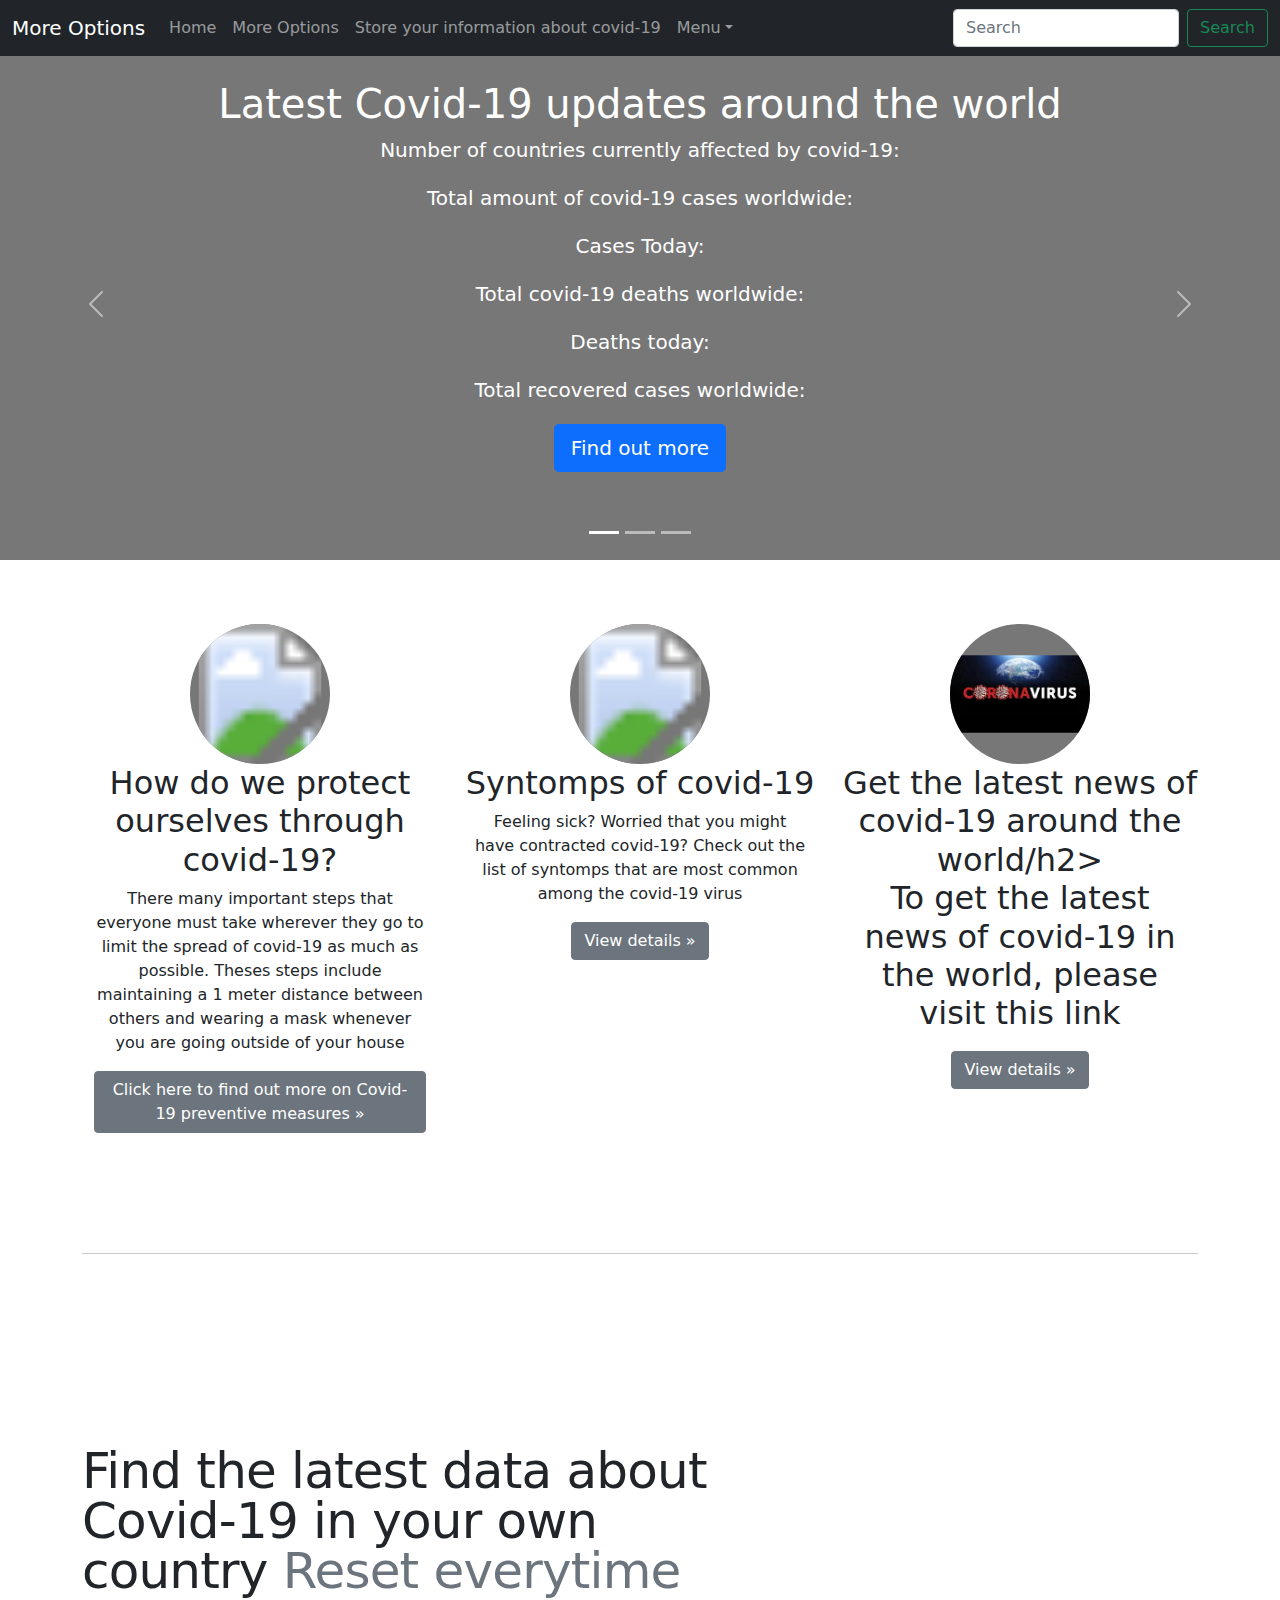
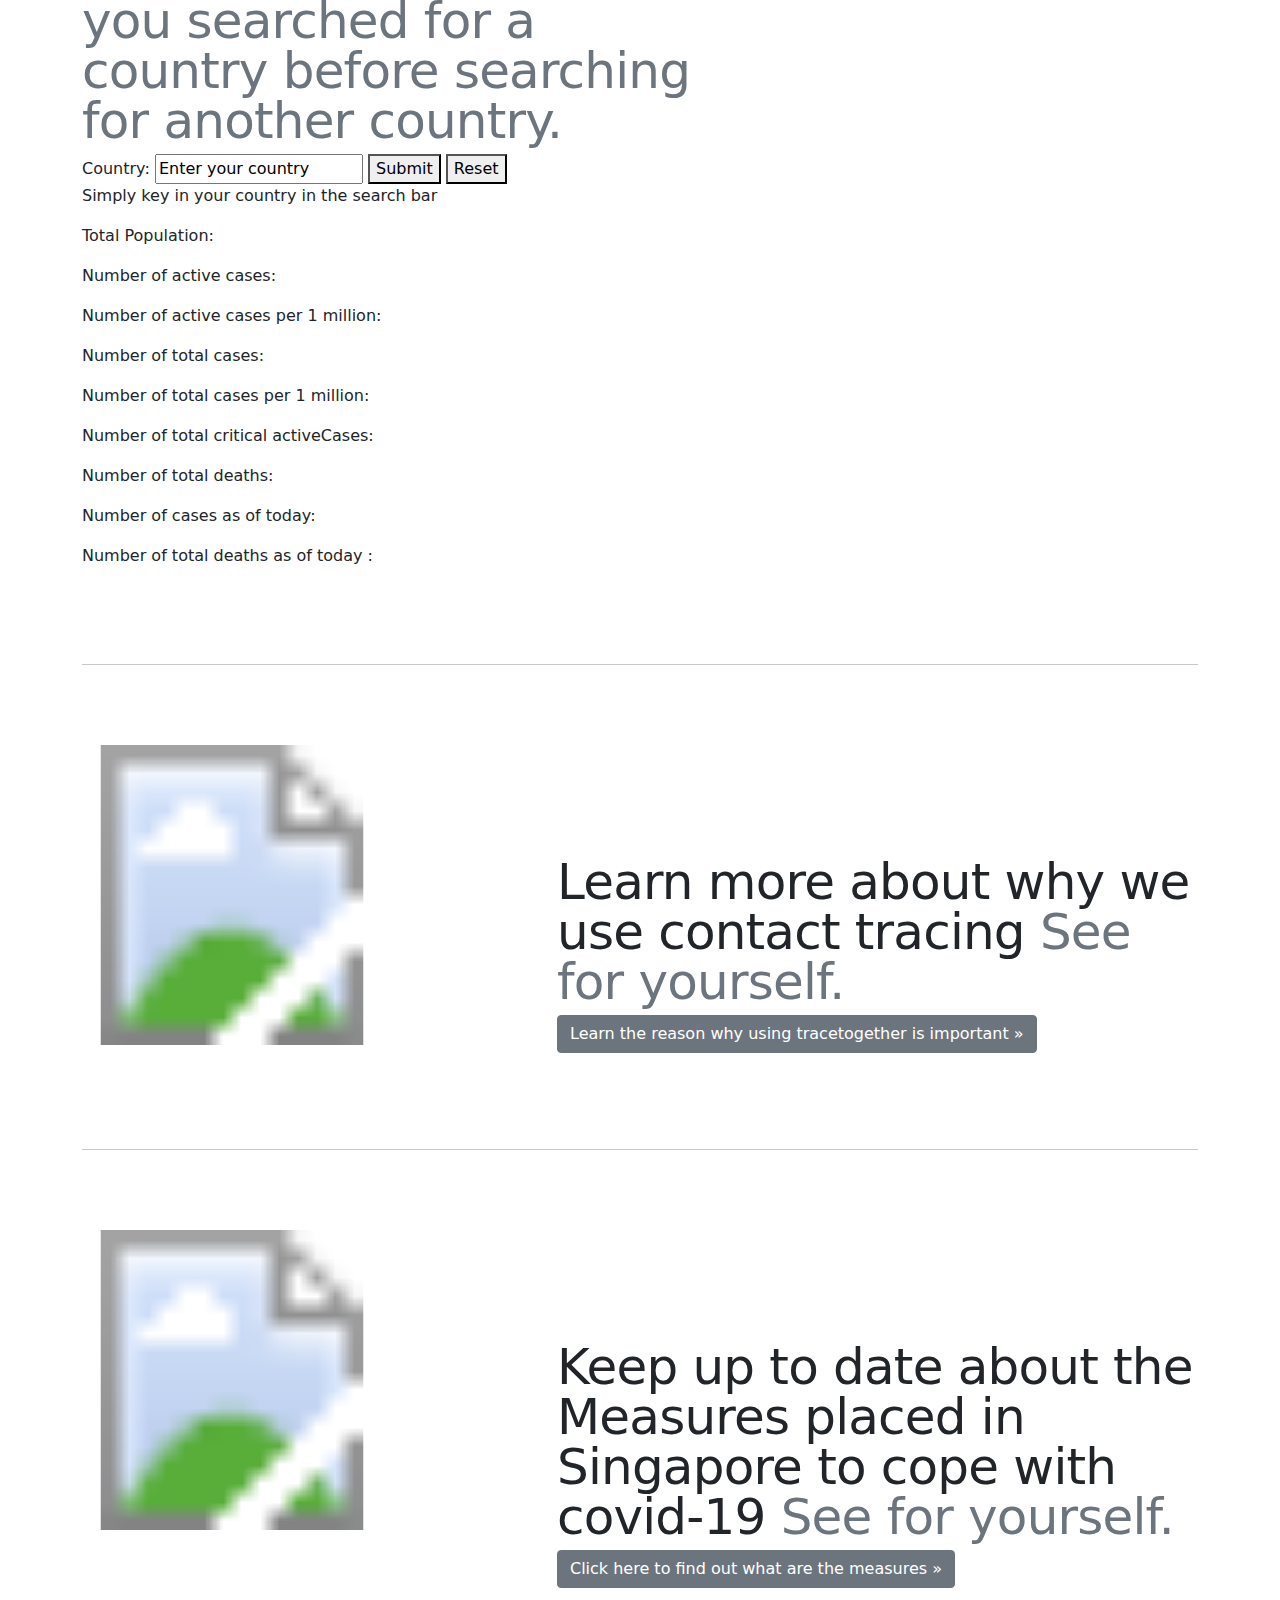
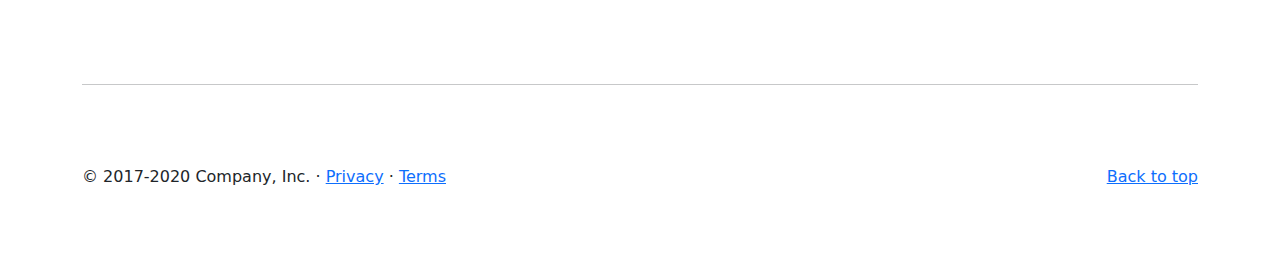
==== index.html @ f053d91f "Changed height and width of images" ====
<!doctype html>
<html lang="en">
  <head>
    <meta charset="utf-8">
    <meta name="viewport" content="width=device-width, initial-scale=1">
    <meta name="description" content="">
    <meta name="author" content="Mark Otto, Jacob Thornton, and Bootstrap contributors">
    <meta name="generator" content="Hugo 0.79.0">
    <title>Covid-19 Information Centre</title>
    <link rel="canonical" href="https://getbootstrap.com/docs/5.0/examples/carousel/">
    <!-- Bootstrap core CSS -->
    <link href="bootstrap.min.css" rel="stylesheet">
    <style>
      .bd-placeholder-img{
        font-size: 1.125rem;
        text-anchor: middle;
        -webkit-user-select: none;
        -moz-user-select: none;
        user-select: none;
      }
      @media (min-width: 768px) {
        .bd-placeholder-img-lg {
          font-size: 3.5rem;
         
        }
      }
   @media only screen and (max-width:620px) {  
  /* For mobile phones: */
    .mycarousel,.body,.featurette-divider,.row featurette,.navbar navbar-expand-md navbar-dark fixed-top bg-dark {
    width:100%;
  }
}
    </style>
    <!-- Custom styles for this template -->
    <link href="index.css" rel="stylesheet">
  </head>
  <body>
<header>
  <nav class="navbar navbar-expand-md navbar-dark bg-dark fixed-top">
      <div class="container-fluid">
        <a class="navbar-brand" href="#">More Options</a>
        <button class="navbar-toggler" type="button" data-bs-toggle="collapse" data-bs-target="#navbarsExampleDefault" aria-controls="navbarsExampleDefault" aria-expanded="false" aria-label="Toggle navigation">
          <span class="navbar-toggler-icon"></span>
        </button>
        <div class="collapse navbar-collapse" id="navbarsExampleDefault">
          <ul class="navbar-nav me-auto mb-2 mb-md-0">
            <li class="nav-item active">
              <a class="nav-link" aria-current="page" href="index.html">Home</a>
            </li>
            <li class="nav-item">
              <a class="nav-link" aria-current="page" href="MoreOptions.html">More Options</a>
            </li>
            <li class="nav-item">
              <a class="nav-link" aria-current="page" href="LocalStorage.html">Store your information about covid-19</a>
            </li>
            <li class="nav-item dropdown">
              <a class="nav-link dropdown-toggle" href="#" id="dropdown01" data-bs-toggle="dropdown" aria-expanded="false">Menu</a>
              <ul class="dropdown-menu" aria-labelledby="dropdown01">
                <li><a class="dropdown-item" href="index.html">Home</a></li>
                <li><a class="dropdown-item" href="MoreOptions.html">More Options</a></li>
                <li><a class="dropdown-item" href="LocalStorage.html">Share your Information</a></li>
              </ul>
            </li>
          </ul>
          <form class="d-flex">
            <input class="form-control me-2" type="search" placeholder="Search" aria-label="Search">
            <button class="btn btn-outline-success" type="submit">Search</button>
          </form>
        </div>
      </div>
    </nav>
</header>
<main>
  <div id="myCarousel" class="carousel slide" data-bs-ride="carousel">
    <ol class="carousel-indicators">
      <li data-bs-target="#myCarousel" data-bs-slide-to="0" class="active"></li>
      <li data-bs-target="#myCarousel" data-bs-slide-to="1"></li>
      <li data-bs-target="#myCarousel" data-bs-slide-to="2"></li>
    </ol>
    <div class="carousel-inner">
      <div class="carousel-item active">
        <svg class="bd-placeholder-img" width="100%" height="100%" xmlns="http://www.w3.org/2000/svg" aria-hidden="true" preserveAspectRatio="xMidYMid slice" focusable="false"><rect width="100%" height="100%" fill="#777"/></svg>
        <div class="container">
          <div class="carousel-caption text start">
            <h1>Latest Covid-19 updates around the world</h1>
            <p class="affectedCountries">Number of countries currently affected by covid-19: </p>
            <p class="cases">Total amount of covid-19 cases worldwide: </p>
            <p class="todayCases">Cases Today: </p>
            <p class="deaths">Total covid-19 deaths worldwide: </p>
            <p class="todayDeaths">Deaths today: </p>
            <p class="recovered2">Total recovered cases worldwide: </p>
            <p><a class="btn btn-lg btn-primary" href="#" role="button" onclick="changeurl2()">Find out more</a></p>
          </div>
        </div>
      </div>
      <div class="carousel-item">
        <svg class="bd-placeholder-img" width="100%" height="100%" xmlns="http://www.w3.org/2000/svg" aria-hidden="true" preserveAspectRatio="xMidYMid slice" focusable="false"><rect width="100%" height="100%" fill="#777"/></svg>
        <div class="container">
          <div class="carousel-caption">
            <h1>These are the Latest covid-19 information for singapore</h1>
            <div class="data-container">
              <p class="infected">Number of infected people: </p>
              <p class="discharged">Number of discharged people: </p>
              <p class="Facilities">Number of people infected in facilities: </p>
              <p class="deceased">Number of people who are deceased: </p>
              <p class="recovered">Number of people who have recovered: </p>
              <p class="activeCases">Number of active cases: </p>
              <p class="criticalHospitalized">People who are in critical condition: </p>
          </div> 
            <p><a class="learnmore" href="#" role="button" onclick="changeurl()">Learn more</a></p>
          </div>
        </div>
      </div>
      <div class="carousel-item">
        <svg class="bd-placeholder-img" width="100%" height="100%" xmlns="http://www.w3.org/2000/svg" aria-hidden="true" preserveAspectRatio="xMidYMid slice" focusable="false"><rect width="100%" height="100%" fill="#777"/></svg>
        <div class="container">
          <div class="carousel-caption text-end">
            <h1>For more information regarding Covid-19</h1>
            <p>If you are keen in finding more information on the covid-19 virus, feel free to check out this page</p>
            <p><a class="btn btn-lg btn-primary" href="#" role="button" onclick="changeurl3()">Click here to find out more about covid-19</a></p>
          </div>
        </div>
      </div>
    </div>
    <a class="carousel-control-prev" href="#myCarousel" role="button" data-bs-slide="prev">
      <span class="carousel-control-prev-icon" aria-hidden="true"></span>
      <span class="visually-hidden">Previous</span>
    </a>
    <a class="carousel-control-next" href="#myCarousel" role="button" data-bs-slide="next">
      <span class="carousel-control-next-icon" aria-hidden="true"></span>
      <span class="visually-hidden">Next</span>
    </a>
  </div>
   <!-- Marketing messaging and featurettes
  ================================================== -->
  <!-- Wrap the rest of the page in another container to center all the content. -->
   <div class="container marketing">
    <!-- Three columns of text below the carousel -->
    <div class="row">
      <div class="col-lg-4">
        <svg class="bd-placeholder-img rounded-circle" width="140" height="140" xmlns="http://www.w3.org/2000/svg" role="img" aria-label="Placeholder: 140x140" preserveAspectRatio="xMidYMid slice" focusable="false"><title>Placeholder</title><rect width="100%" height="100%" fill="#777"/><text x="50%" y="50%" fill="#777" dy=".3em">140x140</text>
        <image href="https://www.access-info.org/wp-content/uploads/Covid19-whistleblower-e1586178863591.png" height="140" width="140"/>
        </svg>
        <h2>How do we protect ourselves through covid-19?</h2>
        <p>There many important steps that everyone must take wherever they go to limit the spread of covid-19 as much as possible. Theses steps include maintaining a 1 meter distance between others and wearing a mask whenever you are going outside of your house </p>
        <p><a class="btn btn-secondary" href="#" role="button" onclick="changeurl4()">Click here to find out more on Covid-19 preventive measures &raquo;</a></p>
      </div><!-- /.col-lg-4 -->
      <div class="col-lg-4">
        <svg class="bd-placeholder-img rounded-circle" width="140" height="140" xmlns="http://www.w3.org/2000/svg" role="img" aria-label="Placeholder: 140x140" preserveAspectRatio="xMidYMid slice" focusable="false"><title>Placeholder</title><rect width="100%" height="100%" fill="#777"/><text x="50%" y="50%" fill="#777" dy=".3em">140x140</text>
        <image href="https://apsic-apac.org/wp-content/uploads/2020/03/Coronavirus-CDC-645x645-statnews.jpg" height="140" width="140"/>
        </svg>
        <h2>Syntomps of covid-19</h2>
        <p>Feeling sick? Worried that you might have contracted covid-19? Check out the list of syntomps that are most common among the covid-19 virus</p>
        <p><a class="btn btn-secondary" href="#" role="button" onclick="changeurl8()">View details &raquo;</a></p>
      </div><!-- /.col-lg-4 -->
      <div class="col-lg-4">
        <svg class="bd-placeholder-img rounded-circle" width="140" height="140" xmlns="http://www.w3.org/2000/svg" role="img" aria-label="Placeholder: 140x140" preserveAspectRatio="xMidYMid slice" focusable="false"><title>Placeholder</title><rect width="100%" height="100%" fill="#777"/><text x="50%" y="50%" fill="#777" dy=".3em">140x140</text>
        <image href="[data-uri]" height="140" width="140"/>
        </svg>
        <h2>Get the latest news of covid-19 around the world/h2>
        <p>To get the latest news of covid-19 in the world, please visit this link</p>
        <p><a class="btn btn-secondary" href="#" role="button" onclick="changeurl5()">View details &raquo;</a></p>
      </div><!-- /.col-lg-4 -->
    </div><!-- /.row -->
    <!-- START THE FEATURETTES -->
    <hr class="featurette-divider">
    <div class="row featurette">
      <div class="col-md-7">
        <h2 class="featurette-heading">Find the latest data about Covid-19 in your own country  <span class="text-muted">Reset everytime you searched for a country before searching for another country.</span></h2>
        Country: <input id="country" value="Enter your country">
        <button id="submits" onclick="myFunction()">Submit</button>
        <button id="Reset" onclick="clearBox()">Reset</button>
        <p class="Search">Simply key in your country in the search bar</p>
        <p class="population">Total Population: </p>
        <p class="active">Number of active cases: </p>
        <p class="activePerOneMillion">Number of active cases per 1 million: </p>
        <p class="totalcases">Number of total cases: </p>
        <p class="totalcasesPerOneMillion">Number of total cases per 1 million: </p>
        <p class="critical">Number of total critical activeCases: </p>
        <p class="deaths2">Number of total deaths: </p>
        <p class="todayCases2">Number of cases as of today: </p>
        <p class="todayDeaths2">Number of total deaths as of today : </p>
      </div>
      <div class="col-md-5">
      </div>
    </div>
   <hr class="featurette-divider">
    <div class="row featurette">
      <div class="col-md-7 order-md-2">
        <h2 class="featurette-heading">Learn more about why we use contact tracing <span class="text-muted">See for yourself.</span></h2>
        <p><a class="btn btn-secondary" href="#" role="button" onclick="changeurl6()">Learn the reason why using tracetogether is important &raquo;</a></p>
      </div>
      <div class="col-md-5 order-md-1">
        <svg width="300" height="300"
        xmlns="http://www.w3.org/2000/svg">
        <image href="https://www.tracetogether.gov.sg/img/tt-og-2.png" height="300" width="300"/>
      </svg>
    </div>
  </div>
 <hr class="featurette-divider">

  <div class="row featurette">
    <div class="col-md-7 order-md-2">
      <h2 class="featurette-heading">Keep up to date about the Measures placed in Singapore to cope with covid-19 <span class="text-muted">See for yourself.</span></h2>
      <p><a class="btn btn-secondary" href="#" role="button" onclick="changeurl7()">Click here to find out what are the measures &raquo;</a></p>
    </div>
    <div class="col-md-5 order-md-1">
      <svg width="300" height="300"
      xmlns="http://www.w3.org/2000/svg">
      <image href="https://www.orfonline.org/wp-content/uploads/2020/04/Singapores.jpg" height="300" width="300"/>
    </svg>
  </div>
</div>
  <hr class="featurette-divider">
  <!-- /END THE FEATURETTES -->
</div><!-- /.container -->
<!-- FOOTER -->
<footer class="container">
  <p class="float-end"><a href="#">Back to top</a></p>
  <p>&copy; 2017-2020 Company, Inc. &middot; <a href="#">Privacy</a> &middot; <a href="#">Terms</a></p>
</footer>
</main>
 <script src="https://cdnjs.cloudflare.com/ajax/libs/jquery/3.5.1/jquery.min.js"></script>
 <script src="index.js"></script>
 <script src="bootstrap.bundle.min.js"></script></body>
</html>
---- index.css ----
/* GLOBAL STYLES
-------------------------------------------------- */
/* Padding below the footer and lighter body text */

body {
  padding-top: 3rem;
  padding-bottom: 3rem;
  background-image: url('https://coolbackgrounds.io/images/backgrounds/index/aqua-d9b59c89.png')
  
}


/* CUSTOMIZE THE CAROUSEL
-------------------------------------------------- */

/* Carousel base class */
.carousel {
  margin-bottom: 4rem;
}
/* Since positioning the image, we need to help out the caption */
.carousel-caption {
  bottom: 3rem;
  z-index: 10;
}

/* Declare heights because of positioning of img element */
.carousel-item {
  height: 32rem;
}
.carousel-item > img {
  position: absolute;
  top: 0;
  left: 0;
  min-width: 100%;
  height: 32rem;
}
.carousel-caption{
  background-image: url("https://www.mayoclinic.org/-/media/kcms/gbs/patient-consumer/images/2020/02/12/16/17/coronovirus-8col.jpg");
}
.carousel-caption text start{
   text-align:center
}
.carousel-caption text-end{
  text-align:center
}


/* MARKETING CONTENT
-------------------------------------------------- */

/* Center align the text within the three columns below the carousel */
.marketing .col-lg-4 {
  margin-bottom: 1.5rem;
  text-align: center;
}
.marketing h2 {
  font-weight: 400;
}
/* rtl:begin:ignore */
.marketing .col-lg-4 p {
  margin-right: .75rem;
  margin-left: .75rem;
}
/* rtl:end:ignore */


/* Featurettes
------------------------- */

.featurette-divider {
  margin: 5rem 0; /* Space out the Bootstrap <hr> more */
}

/* Thin out the marketing headings */
.featurette-heading {
  font-weight: 300;
  line-height: 1;
  /* rtl:remove */
  letter-spacing: -.05rem;
}


/* RESPONSIVE CSS
-------------------------------------------------- */

@media (min-width: 40em) {
  /* Bump up size of carousel content */
  .carousel-caption p {
    margin-bottom: 1.25rem;
    font-size: 1.25rem;
    line-height: 1.4;
  }

  .featurette-heading {
    font-size: 50px;
  }
}

@media (min-width: 62em) {
  .featurette-heading {
    margin-top: 7rem;
  }
}
@media only screen and (max-width: 600px) {
 .header {
    width:100%;
  }
}
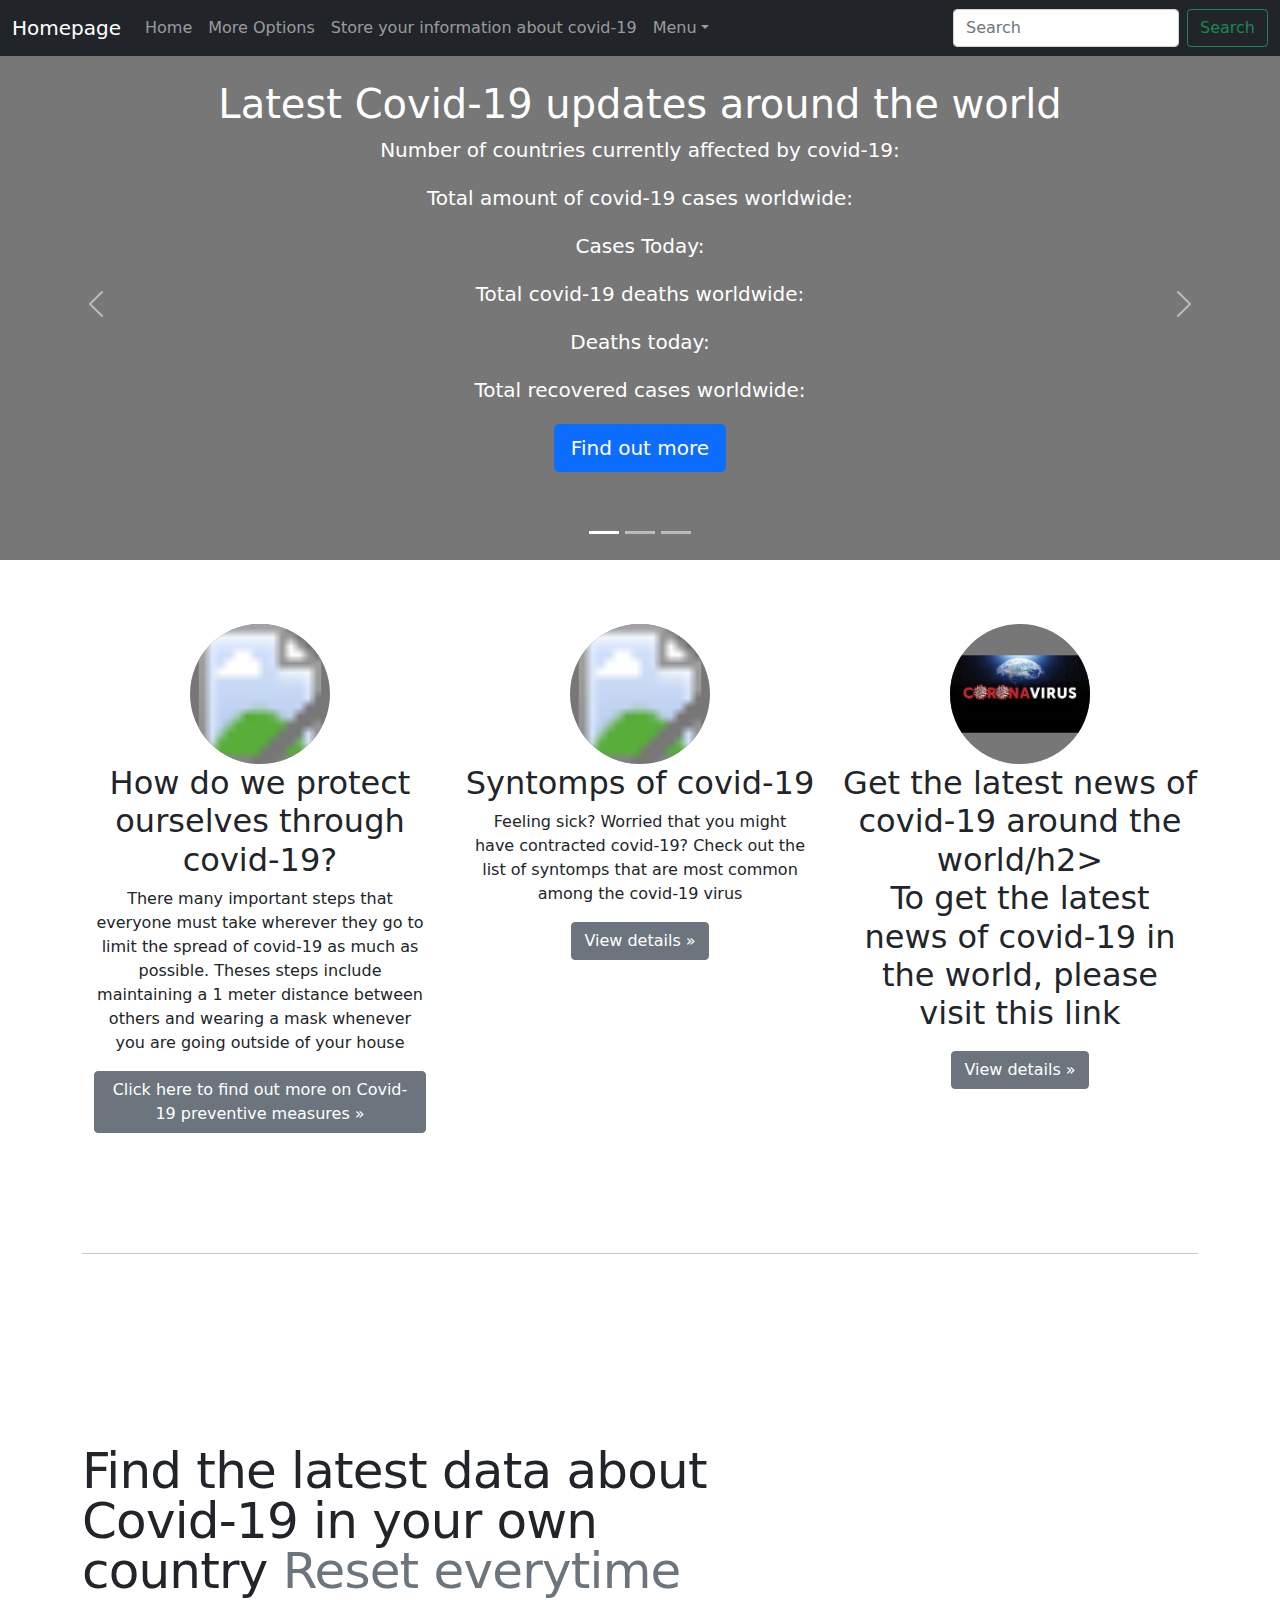
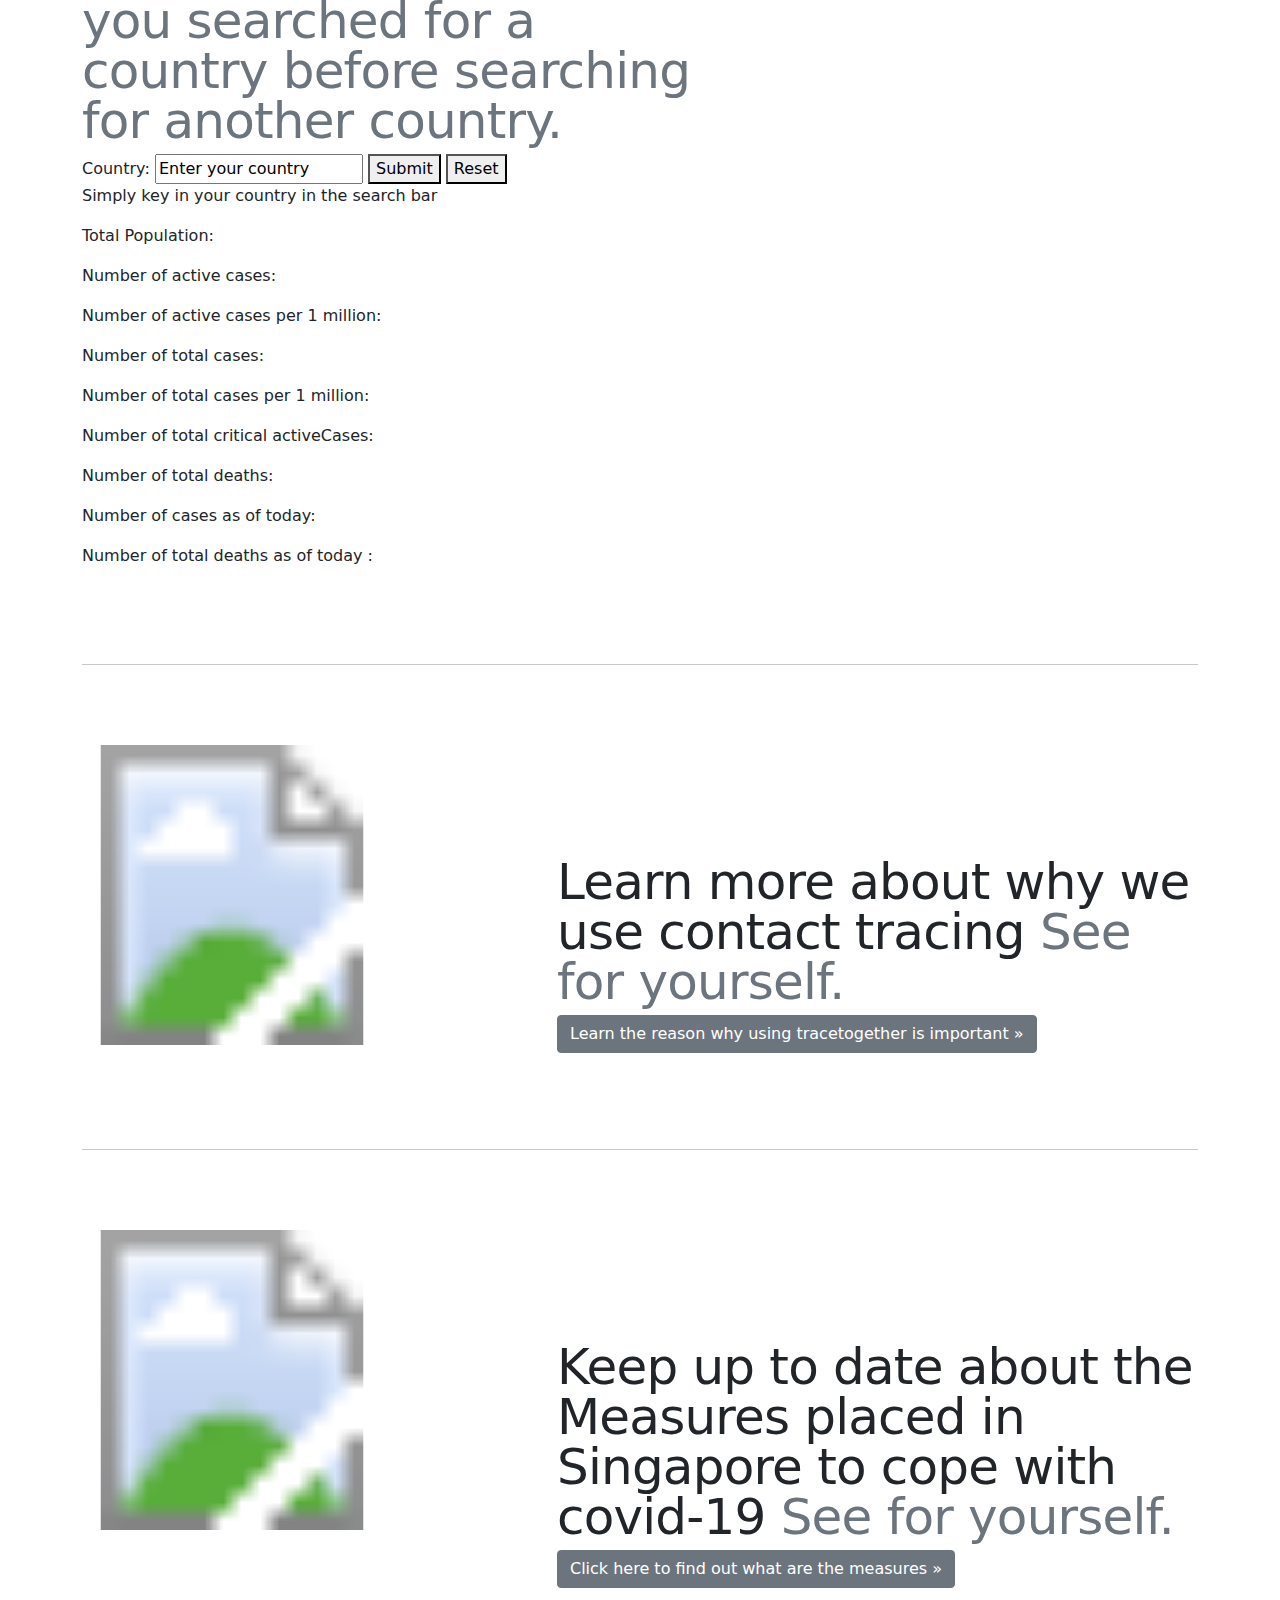
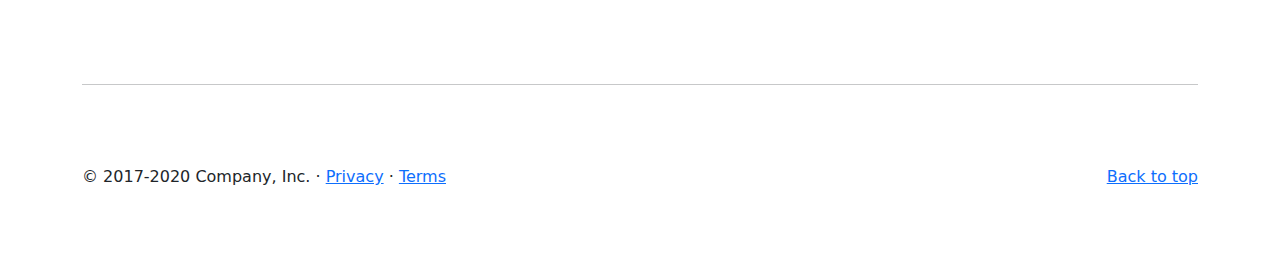
==== commit 587a2bca: "Changed minor error in title" ====
--- a/index.html
+++ b/index.html
@@ -38,7 +38,7 @@
 <header>
   <nav class="navbar navbar-expand-md navbar-dark bg-dark fixed-top">
       <div class="container-fluid">
-        <a class="navbar-brand" href="#">More Options</a>
+        <a class="navbar-brand" href="#">Homepage</a>
         <button class="navbar-toggler" type="button" data-bs-toggle="collapse" data-bs-target="#navbarsExampleDefault" aria-controls="navbarsExampleDefault" aria-expanded="false" aria-label="Toggle navigation">
           <span class="navbar-toggler-icon"></span>
         </button>
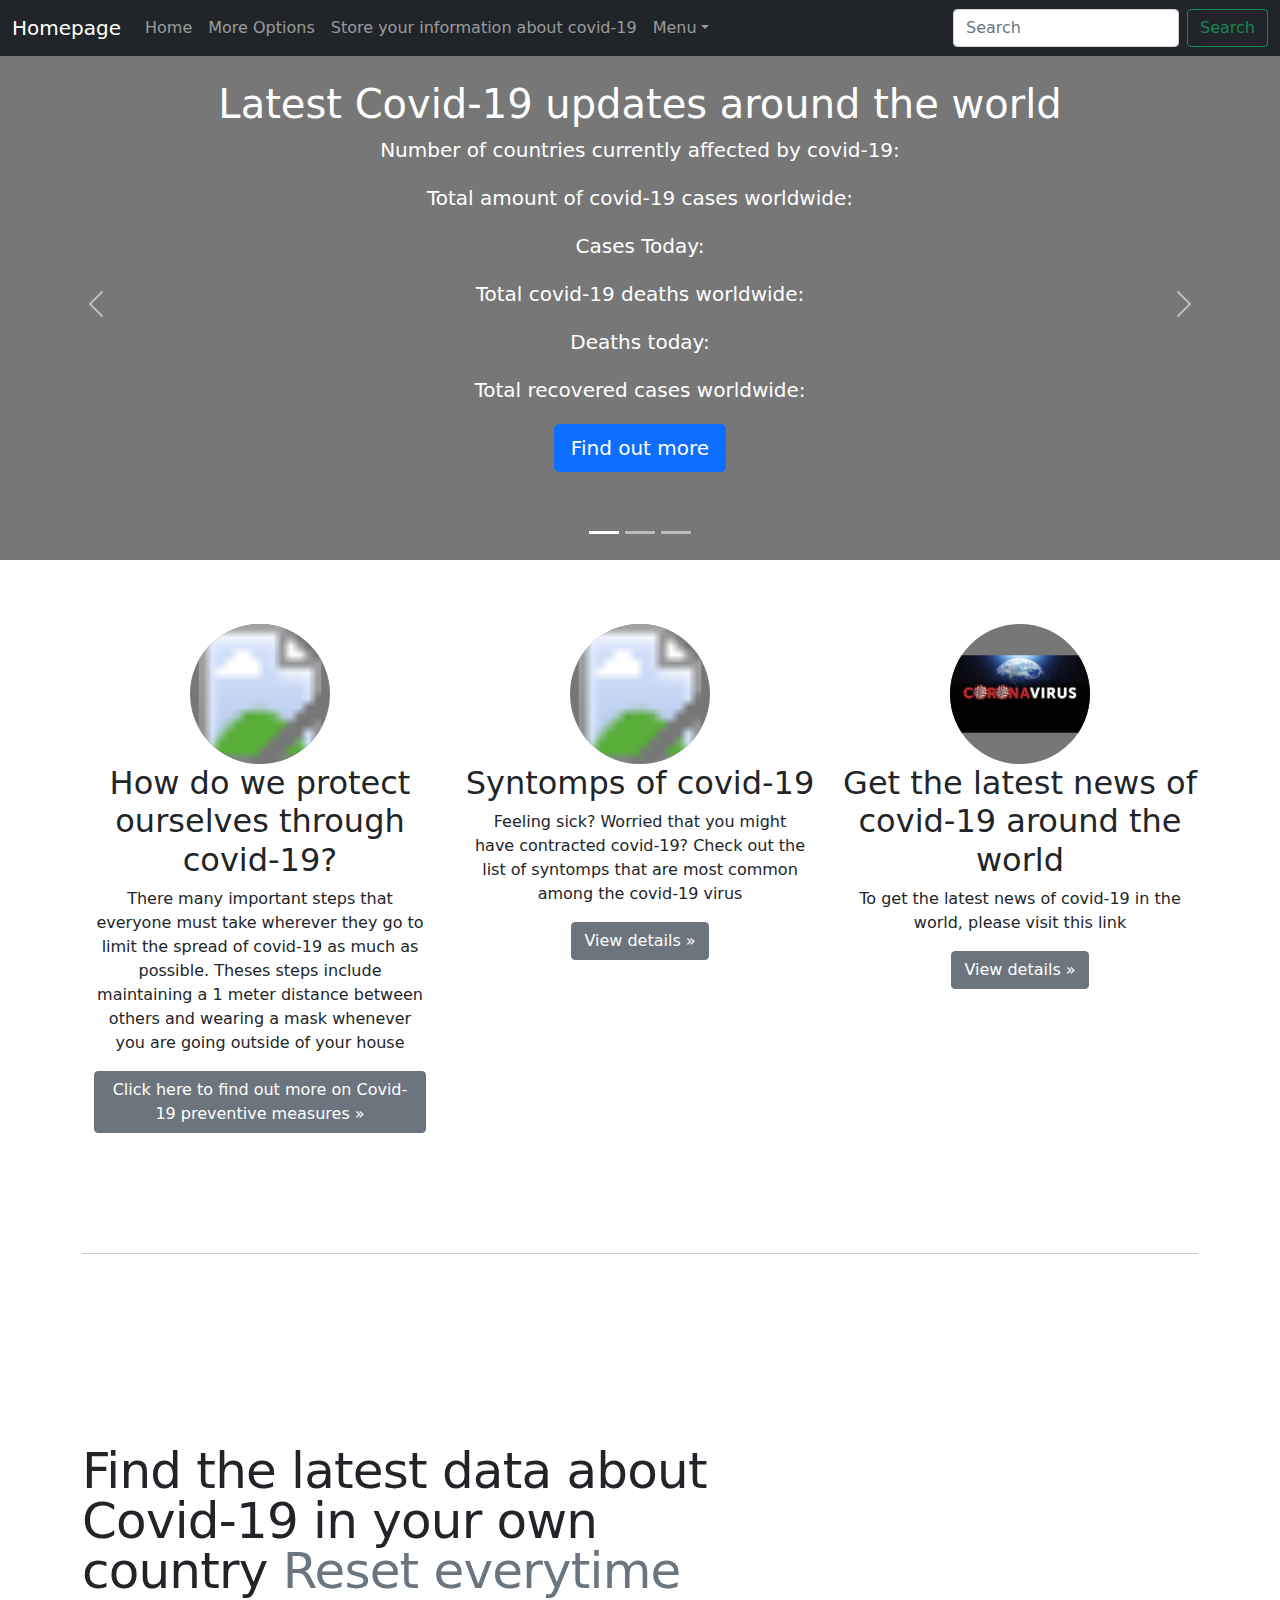
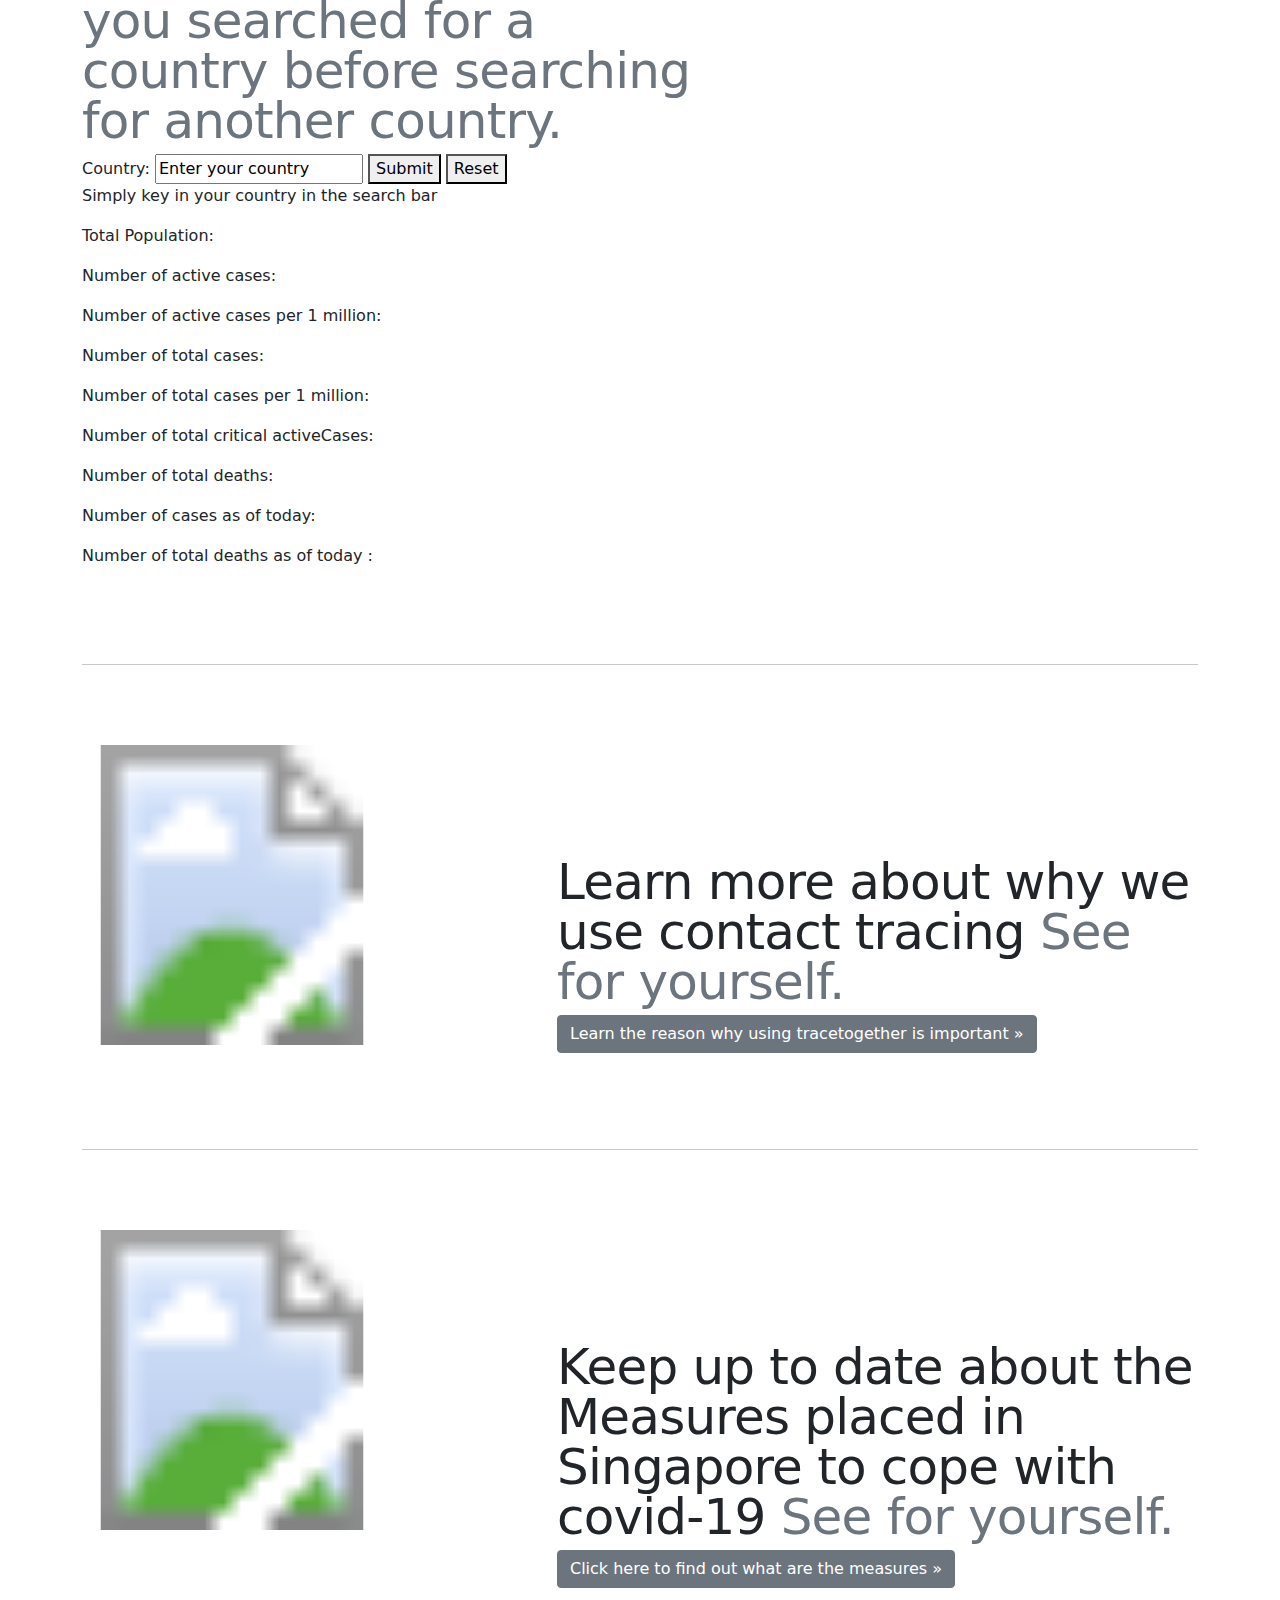
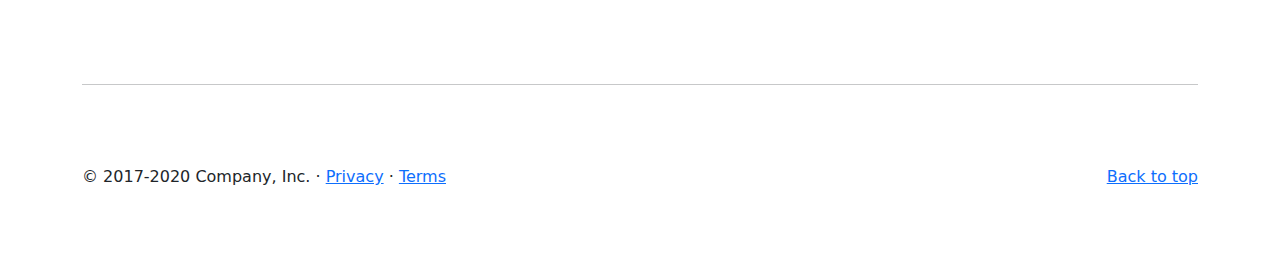
==== commit 09086330: "Updated minor errors" ====
--- a/index.html
+++ b/index.html
@@ -37,12 +37,12 @@
   <body>
 <header>
   <nav class="navbar navbar-expand-md navbar-dark bg-dark fixed-top">
-      <div class="container-fluid">
+      <section class="container-fluid">
         <a class="navbar-brand" href="#">Homepage</a>
         <button class="navbar-toggler" type="button" data-bs-toggle="collapse" data-bs-target="#navbarsExampleDefault" aria-controls="navbarsExampleDefault" aria-expanded="false" aria-label="Toggle navigation">
           <span class="navbar-toggler-icon"></span>
         </button>
-        <div class="collapse navbar-collapse" id="navbarsExampleDefault">
+        <section class="collapse navbar-collapse" id="navbarsExampleDefault">
           <ul class="navbar-nav me-auto mb-2 mb-md-0">
             <li class="nav-item active">
               <a class="nav-link" aria-current="page" href="index.html">Home</a>
@@ -66,22 +66,22 @@
             <input class="form-control me-2" type="search" placeholder="Search" aria-label="Search">
             <button class="btn btn-outline-success" type="submit">Search</button>
           </form>
-        </div>
-      </div>
+        </section>
+      </section>
     </nav>
 </header>
 <main>
-  <div id="myCarousel" class="carousel slide" data-bs-ride="carousel">
+  <section id="myCarousel" class="carousel slide" data-bs-ride="carousel">
     <ol class="carousel-indicators">
       <li data-bs-target="#myCarousel" data-bs-slide-to="0" class="active"></li>
       <li data-bs-target="#myCarousel" data-bs-slide-to="1"></li>
       <li data-bs-target="#myCarousel" data-bs-slide-to="2"></li>
     </ol>
-    <div class="carousel-inner">
-      <div class="carousel-item active">
+    <section class="carousel-inner">
+      <section class="carousel-item active">
         <svg class="bd-placeholder-img" width="100%" height="100%" xmlns="http://www.w3.org/2000/svg" aria-hidden="true" preserveAspectRatio="xMidYMid slice" focusable="false"><rect width="100%" height="100%" fill="#777"/></svg>
-        <div class="container">
-          <div class="carousel-caption text start">
+        <section class="container">
+          <section class="carousel-caption text start">
             <h1>Latest Covid-19 updates around the world</h1>
             <p class="affectedCountries">Number of countries currently affected by covid-19: </p>
             <p class="cases">Total amount of covid-19 cases worldwide: </p>
@@ -89,16 +89,16 @@
             <p class="deaths">Total covid-19 deaths worldwide: </p>
             <p class="todayDeaths">Deaths today: </p>
             <p class="recovered2">Total recovered cases worldwide: </p>
-            <p><a class="btn btn-lg btn-primary" href="#" role="button" onclick="changeurl2()">Find out more</a></p>
-          </div>
-        </div>
-      </div>
-      <div class="carousel-item">
+            <p><a class="btn btn-lg btn-primary" href="https://www.worldometers.info/coronavirus/" role="button">Find out more</a></p>
+          </section>
+        </section>
+      </section>
+      <section class="carousel-item">
         <svg class="bd-placeholder-img" width="100%" height="100%" xmlns="http://www.w3.org/2000/svg" aria-hidden="true" preserveAspectRatio="xMidYMid slice" focusable="false"><rect width="100%" height="100%" fill="#777"/></svg>
-        <div class="container">
-          <div class="carousel-caption">
+        <section class="container">
+          <section class="carousel-caption">
             <h1>These are the Latest covid-19 information for singapore</h1>
-            <div class="data-container">
+            <section class="data-container">
               <p class="infected">Number of infected people: </p>
               <p class="discharged">Number of discharged people: </p>
               <p class="Facilities">Number of people infected in facilities: </p>
@@ -106,22 +106,22 @@
               <p class="recovered">Number of people who have recovered: </p>
               <p class="activeCases">Number of active cases: </p>
               <p class="criticalHospitalized">People who are in critical condition: </p>
-          </div> 
-            <p><a class="learnmore" href="#" role="button" onclick="changeurl()">Learn more</a></p>
-          </div>
-        </div>
-      </div>
-      <div class="carousel-item">
+          </section> 
+            <p><a class="learnmore" href="https://www.moh.gov.sg/covid-19" role="button">Learn more</a></p>
+          </section>
+        </section>
+      </section>
+      <section class="carousel-item">
         <svg class="bd-placeholder-img" width="100%" height="100%" xmlns="http://www.w3.org/2000/svg" aria-hidden="true" preserveAspectRatio="xMidYMid slice" focusable="false"><rect width="100%" height="100%" fill="#777"/></svg>
-        <div class="container">
-          <div class="carousel-caption text-end">
+        <section class="container">
+          <section class="carousel-caption text-end">
             <h1>For more information regarding Covid-19</h1>
             <p>If you are keen in finding more information on the covid-19 virus, feel free to check out this page</p>
-            <p><a class="btn btn-lg btn-primary" href="#" role="button" onclick="changeurl3()">Click here to find out more about covid-19</a></p>
-          </div>
-        </div>
-      </div>
-    </div>
+            <p><a class="btn btn-lg btn-primary" href="https://www.who.int/health-topics/coronavirus#tab=tab_1" role="button">Click here to find out more about covid-19</a></p>
+          </section>
+        </section>
+      </section>
+    </section>
     <a class="carousel-control-prev" href="#myCarousel" role="button" data-bs-slide="prev">
       <span class="carousel-control-prev-icon" aria-hidden="true"></span>
       <span class="visually-hidden">Previous</span>
@@ -130,42 +130,42 @@
       <span class="carousel-control-next-icon" aria-hidden="true"></span>
       <span class="visually-hidden">Next</span>
     </a>
-  </div>
+  </section>
    <!-- Marketing messaging and featurettes
   ================================================== -->
   <!-- Wrap the rest of the page in another container to center all the content. -->
-   <div class="container marketing">
+   <section class="container marketing">
     <!-- Three columns of text below the carousel -->
-    <div class="row">
-      <div class="col-lg-4">
+    <section class="row">
+      <section class="col-lg-4">
         <svg class="bd-placeholder-img rounded-circle" width="140" height="140" xmlns="http://www.w3.org/2000/svg" role="img" aria-label="Placeholder: 140x140" preserveAspectRatio="xMidYMid slice" focusable="false"><title>Placeholder</title><rect width="100%" height="100%" fill="#777"/><text x="50%" y="50%" fill="#777" dy=".3em">140x140</text>
         <image href="https://www.access-info.org/wp-content/uploads/Covid19-whistleblower-e1586178863591.png" height="140" width="140"/>
         </svg>
         <h2>How do we protect ourselves through covid-19?</h2>
         <p>There many important steps that everyone must take wherever they go to limit the spread of covid-19 as much as possible. Theses steps include maintaining a 1 meter distance between others and wearing a mask whenever you are going outside of your house </p>
-        <p><a class="btn btn-secondary" href="#" role="button" onclick="changeurl4()">Click here to find out more on Covid-19 preventive measures &raquo;</a></p>
-      </div><!-- /.col-lg-4 -->
-      <div class="col-lg-4">
+        <p><a class="btn btn-secondary" href="https://www.who.int/emergencies/diseases/novel-coronavirus-2019/advice-for-public" role="button">Click here to find out more on Covid-19 preventive measures &raquo;</a></p>
+      </section><!-- /.col-lg-4 -->
+      <section class="col-lg-4">
         <svg class="bd-placeholder-img rounded-circle" width="140" height="140" xmlns="http://www.w3.org/2000/svg" role="img" aria-label="Placeholder: 140x140" preserveAspectRatio="xMidYMid slice" focusable="false"><title>Placeholder</title><rect width="100%" height="100%" fill="#777"/><text x="50%" y="50%" fill="#777" dy=".3em">140x140</text>
         <image href="https://apsic-apac.org/wp-content/uploads/2020/03/Coronavirus-CDC-645x645-statnews.jpg" height="140" width="140"/>
         </svg>
         <h2>Syntomps of covid-19</h2>
         <p>Feeling sick? Worried that you might have contracted covid-19? Check out the list of syntomps that are most common among the covid-19 virus</p>
-        <p><a class="btn btn-secondary" href="#" role="button" onclick="changeurl8()">View details &raquo;</a></p>
-      </div><!-- /.col-lg-4 -->
-      <div class="col-lg-4">
+        <p><a class="btn btn-secondary" href="https://www.who.int/emergencies/diseases/novel-coronavirus-2019/question-and-answers-hub/q-a-detail/coronavirus-disease-covid-19#:~:text=symptoms" role="button">View details &raquo;</a></p>
+      </section><!-- /.col-lg-4 -->
+      <section class="col-lg-4">
         <svg class="bd-placeholder-img rounded-circle" width="140" height="140" xmlns="http://www.w3.org/2000/svg" role="img" aria-label="Placeholder: 140x140" preserveAspectRatio="xMidYMid slice" focusable="false"><title>Placeholder</title><rect width="100%" height="100%" fill="#777"/><text x="50%" y="50%" fill="#777" dy=".3em">140x140</text>
         <image href="[data-uri]" height="140" width="140"/>
         </svg>
-        <h2>Get the latest news of covid-19 around the world/h2>
+        <h2>Get the latest news of covid-19 around the world</h2>
         <p>To get the latest news of covid-19 in the world, please visit this link</p>
-        <p><a class="btn btn-secondary" href="#" role="button" onclick="changeurl5()">View details &raquo;</a></p>
-      </div><!-- /.col-lg-4 -->
-    </div><!-- /.row -->
+        <p><a class="btn btn-secondary" href="https://www.channelnewsasia.com/news/topics/coronavirus-covid-19?cid=cna-sghome_covid19_outbreak_desktop_11032020_cna" role="button">View details &raquo;</a></p>
+      </section><!-- /.col-lg-4 -->
+    </section><!-- /.row -->
     <!-- START THE FEATURETTES -->
     <hr class="featurette-divider">
-    <div class="row featurette">
-      <div class="col-md-7">
+    <section class="row featurette">
+      <section class="col-md-7">
         <h2 class="featurette-heading">Find the latest data about Covid-19 in your own country  <span class="text-muted">Reset everytime you searched for a country before searching for another country.</span></h2>
         Country: <input id="country" value="Enter your country">
         <button id="submits" onclick="myFunction()">Submit</button>
@@ -180,40 +180,40 @@
         <p class="deaths2">Number of total deaths: </p>
         <p class="todayCases2">Number of cases as of today: </p>
         <p class="todayDeaths2">Number of total deaths as of today : </p>
-      </div>
-      <div class="col-md-5">
-      </div>
-    </div>
+      </section>
+      <section class="col-md-5">
+      </section>
+    </section>
    <hr class="featurette-divider">
-    <div class="row featurette">
-      <div class="col-md-7 order-md-2">
+    <section class="row featurette">
+      <section class="col-md-7 order-md-2">
         <h2 class="featurette-heading">Learn more about why we use contact tracing <span class="text-muted">See for yourself.</span></h2>
-        <p><a class="btn btn-secondary" href="#" role="button" onclick="changeurl6()">Learn the reason why using tracetogether is important &raquo;</a></p>
-      </div>
-      <div class="col-md-5 order-md-1">
+        <p><a class="btn btn-secondary" href="https://www.tracetogether.gov.sg/" role="button">Learn the reason why using tracetogether is important &raquo;</a></p>
+      </section>
+      <section class="col-md-5 order-md-1">
         <svg width="300" height="300"
         xmlns="http://www.w3.org/2000/svg">
         <image href="https://www.tracetogether.gov.sg/img/tt-og-2.png" height="300" width="300"/>
       </svg>
-    </div>
-  </div>
+    </section>
+  </section>
  <hr class="featurette-divider">
 
-  <div class="row featurette">
-    <div class="col-md-7 order-md-2">
+  <section class="row featurette">
+    <section class="col-md-7 order-md-2">
       <h2 class="featurette-heading">Keep up to date about the Measures placed in Singapore to cope with covid-19 <span class="text-muted">See for yourself.</span></h2>
-      <p><a class="btn btn-secondary" href="#" role="button" onclick="changeurl7()">Click here to find out what are the measures &raquo;</a></p>
-    </div>
-    <div class="col-md-5 order-md-1">
+      <p><a class="btn btn-secondary" href="https://www.moh.gov.sg/policies-and-legislation/covid-19-(temporary-measures)-(control-order)-regulations" role="button">Click here to find out what are the measures &raquo;</a></p>
+    </section>
+    <section class="col-md-5 order-md-1">
       <svg width="300" height="300"
       xmlns="http://www.w3.org/2000/svg">
       <image href="https://www.orfonline.org/wp-content/uploads/2020/04/Singapores.jpg" height="300" width="300"/>
     </svg>
-  </div>
-</div>
+  </section>
+</section>
   <hr class="featurette-divider">
   <!-- /END THE FEATURETTES -->
-</div><!-- /.container -->
+</section><!-- /.container -->
 <!-- FOOTER -->
 <footer class="container">
   <p class="float-end"><a href="#">Back to top</a></p>
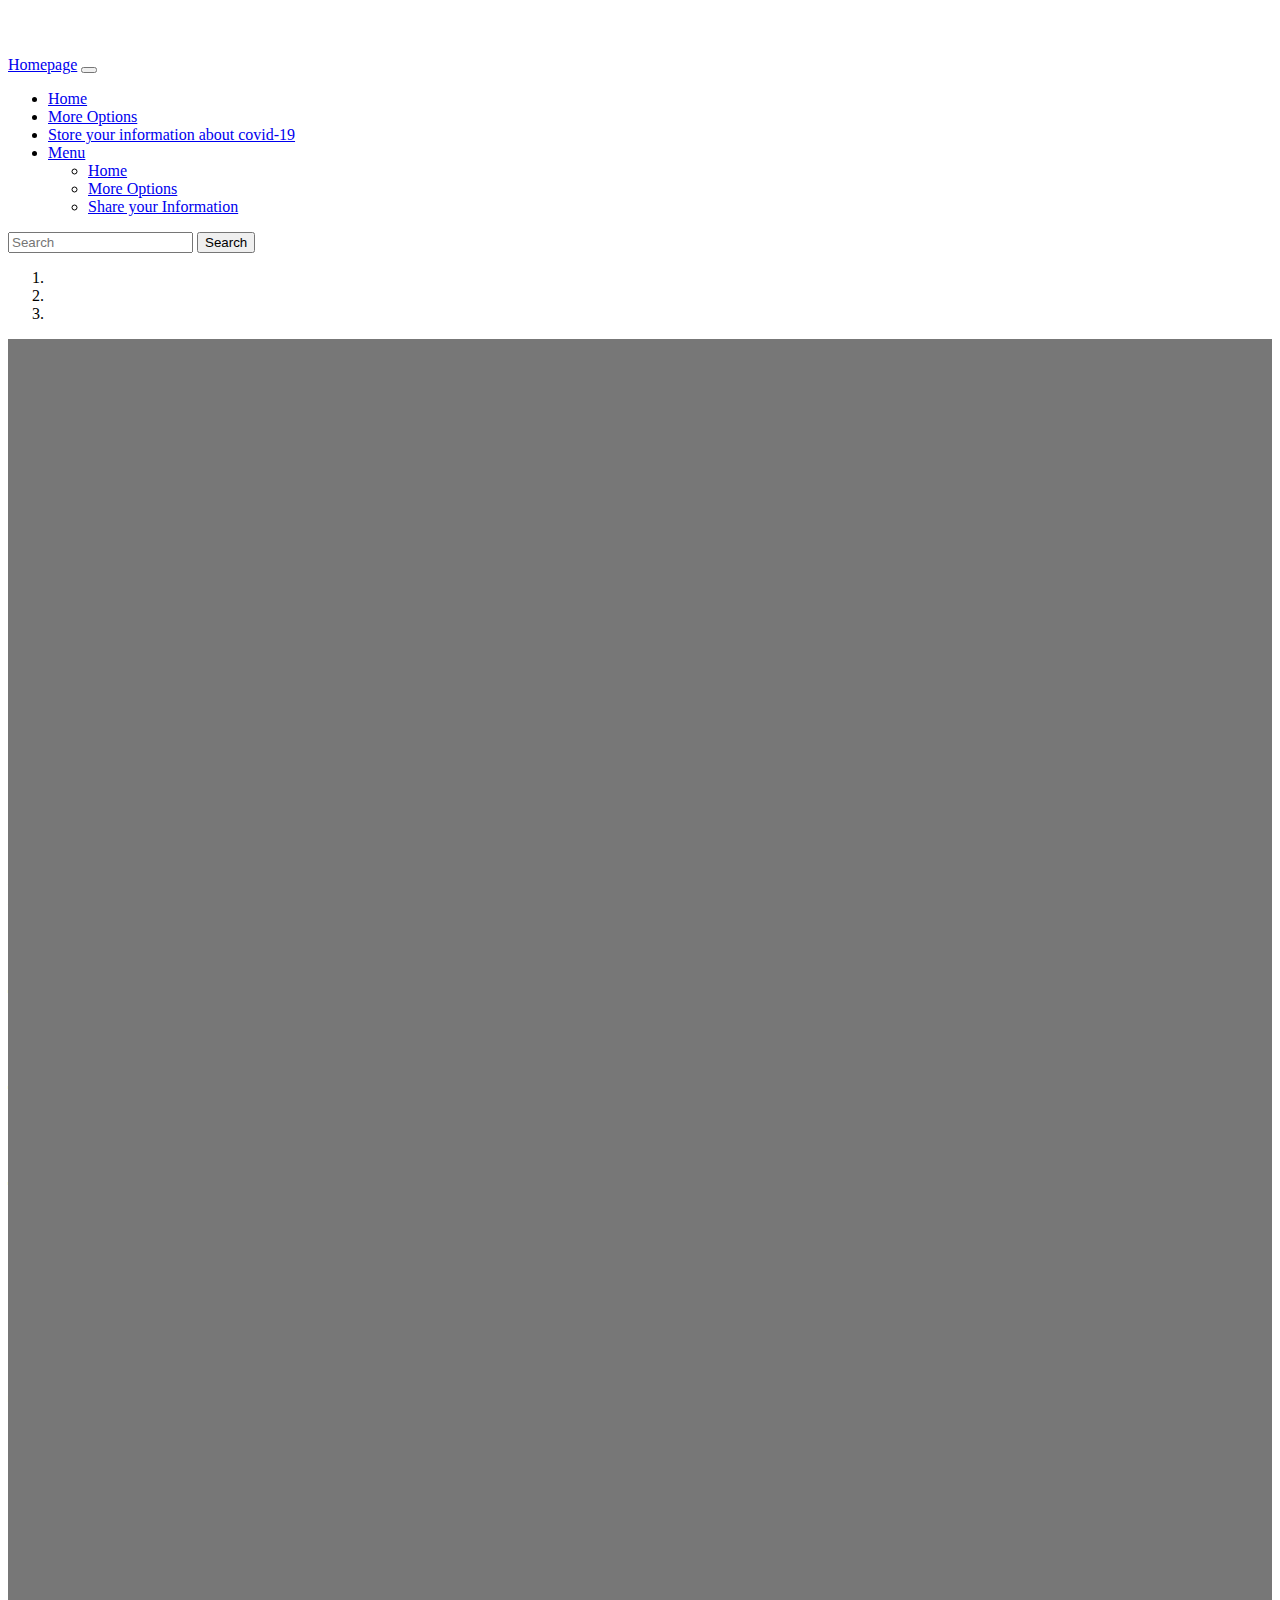
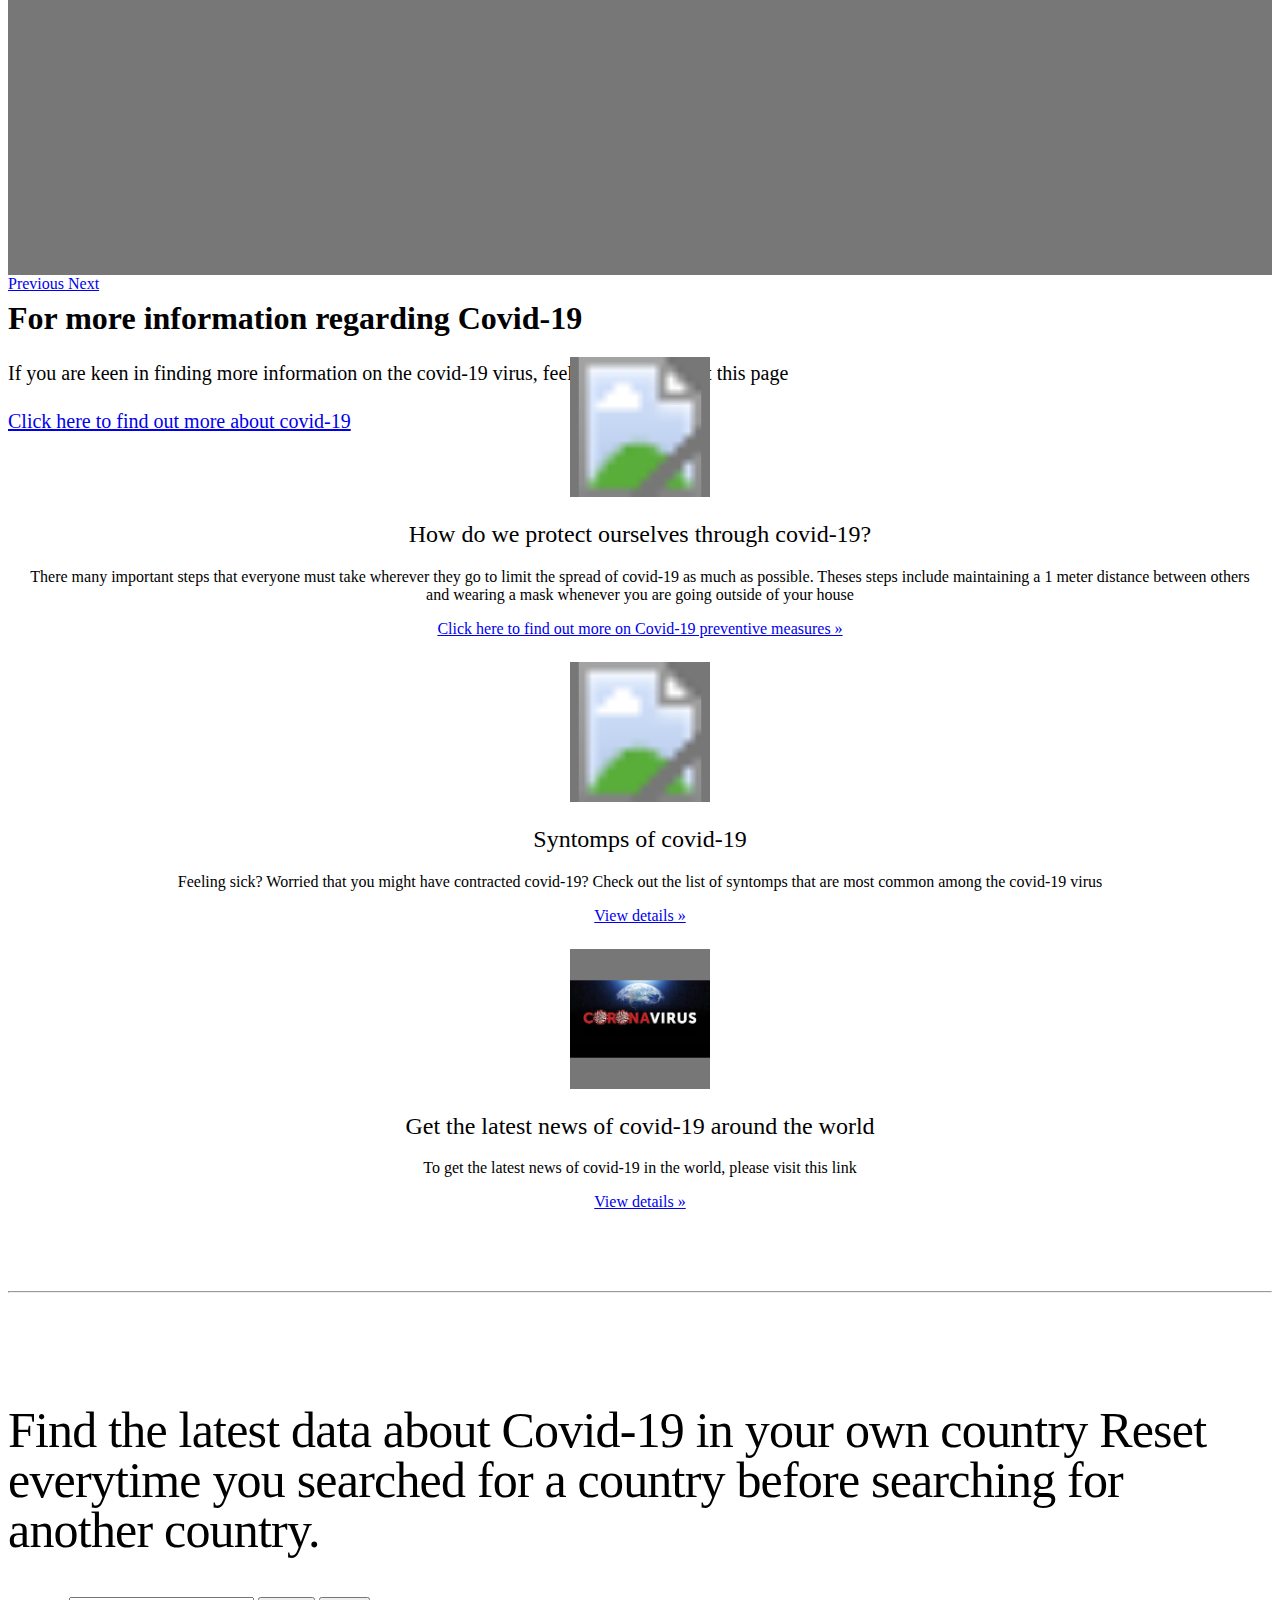
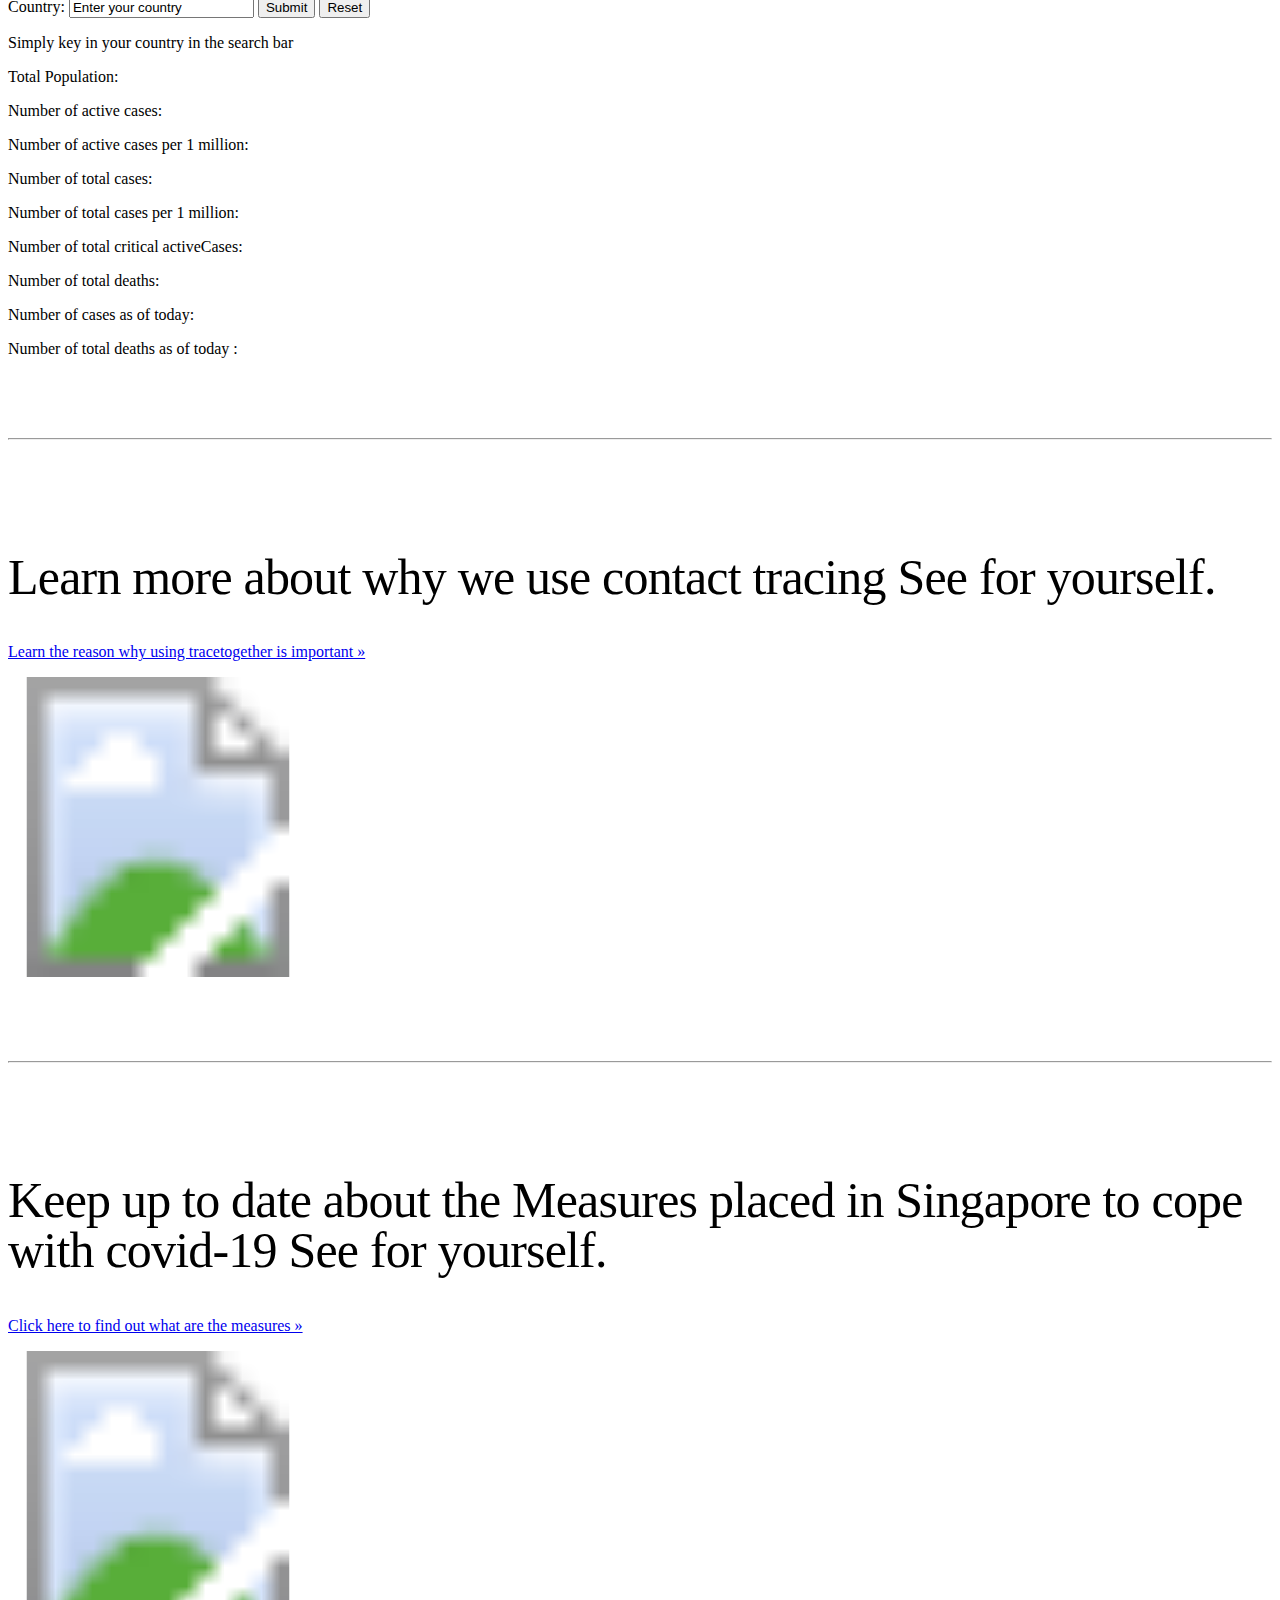
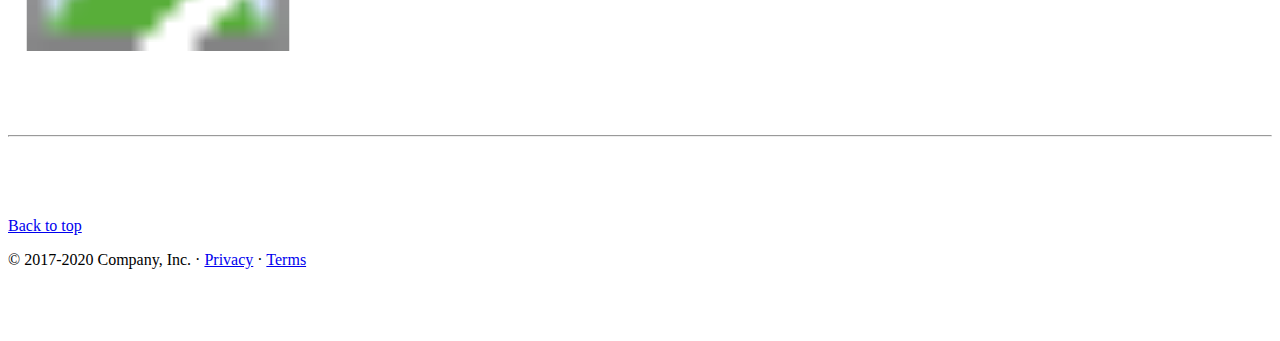
==== commit c90131a1: "Readded files as github cant access folder" ====
--- a/index.html
+++ b/index.html
@@ -9,7 +9,7 @@
     <title>Covid-19 Information Centre</title>
     <link rel="canonical" href="https://getbootstrap.com/docs/5.0/examples/carousel/">
     <!-- Bootstrap core CSS -->
-    <link href="bootstrap.min.css" rel="stylesheet">
+    <link href="Y:\P03\s10205325\Final submission (Assignment 2)\ID_S10205325C_NgTungXuan_Assg2_website\Bootstrap core css and js\bootstrap.min.css" rel="stylesheet">
     <style>
       .bd-placeholder-img{
         font-size: 1.125rem;
@@ -45,20 +45,20 @@
         <section class="collapse navbar-collapse" id="navbarsExampleDefault">
           <ul class="navbar-nav me-auto mb-2 mb-md-0">
             <li class="nav-item active">
-              <a class="nav-link" aria-current="page" href="index.html">Home</a>
+              <a class="nav-link" aria-current="page" href="Y:\P03\s10205325\Final submission (Assignment 2)\ID_S10205325C_NgTungXuan_Assg2_website\Index page\index.html">Home</a>
             </li>
             <li class="nav-item">
-              <a class="nav-link" aria-current="page" href="MoreOptions.html">More Options</a>
+              <a class="nav-link" aria-current="page" href="Y:\P03\s10205325\Final submission (Assignment 2)\ID_S10205325C_NgTungXuan_Assg2_website\MoreOptions page\MoreOptions.html">More Options</a>
             </li>
             <li class="nav-item">
-              <a class="nav-link" aria-current="page" href="LocalStorage.html">Store your information about covid-19</a>
+              <a class="nav-link" aria-current="page" href="Y:\P03\s10205325\Final submission (Assignment 2)\ID_S10205325C_NgTungXuan_Assg2_website\LocalStorage page\LocalStorage.html">Store your information about covid-19</a>
             </li>
             <li class="nav-item dropdown">
               <a class="nav-link dropdown-toggle" href="#" id="dropdown01" data-bs-toggle="dropdown" aria-expanded="false">Menu</a>
               <ul class="dropdown-menu" aria-labelledby="dropdown01">
-                <li><a class="dropdown-item" href="index.html">Home</a></li>
-                <li><a class="dropdown-item" href="MoreOptions.html">More Options</a></li>
-                <li><a class="dropdown-item" href="LocalStorage.html">Share your Information</a></li>
+                <li><a class="dropdown-item" href="Y:\P03\s10205325\Final submission (Assignment 2)\ID_S10205325C_NgTungXuan_Assg2_website\Index page\index.html">Home</a></li>
+                <li><a class="dropdown-item" href="Y:\P03\s10205325\Final submission (Assignment 2)\ID_S10205325C_NgTungXuan_Assg2_website\MoreOptions page\MoreOptions.html">More Options</a></li>
+                <li><a class="dropdown-item" href="Y:\P03\s10205325\Final submission (Assignment 2)\ID_S10205325C_NgTungXuan_Assg2_website\LocalStorage page\LocalStorage.html">Share your Information</a></li>
               </ul>
             </li>
           </ul>
@@ -198,8 +198,7 @@
     </section>
   </section>
  <hr class="featurette-divider">
-
-  <section class="row featurette">
+<section class="row featurette">
     <section class="col-md-7 order-md-2">
       <h2 class="featurette-heading">Keep up to date about the Measures placed in Singapore to cope with covid-19 <span class="text-muted">See for yourself.</span></h2>
       <p><a class="btn btn-secondary" href="https://www.moh.gov.sg/policies-and-legislation/covid-19-(temporary-measures)-(control-order)-regulations" role="button">Click here to find out what are the measures &raquo;</a></p>
@@ -222,7 +221,7 @@
 </main>
  <script src="https://cdnjs.cloudflare.com/ajax/libs/jquery/3.5.1/jquery.min.js"></script>
  <script src="index.js"></script>
- <script src="bootstrap.bundle.min.js"></script></body>
+ <script src="Y:\P03\s10205325\Final submission (Assignment 2)\ID_S10205325C_NgTungXuan_Assg2_website\Bootstrap core css and js\bootstrap.bundle.min.js"></script></body>
 </html>
     
 
@@ -234,35 +233,41 @@
 
   
         
-    
-        
-        
+              
     
        
-
+         
+   
      
-      
-      
-    
-
-        
+    
+    
+      
+        
+        
+          
+      
+        
+            
+          
+            
+            
+          
+      
+    
+      
+          
+ 
+    
+        
+
+    
+              
+
+    
    
-        
-        
-        
-
-    
- 
- 
- 
-    
-
- 
-    
-    
-      
-
-    
+    
+      
+        
 
          
 
@@ -273,4 +278,4 @@
   
       
 
-        
+        --- a/index.css
+++ b/index.css
@@ -1,18 +1,13 @@
 /* GLOBAL STYLES
 -------------------------------------------------- */
 /* Padding below the footer and lighter body text */
-
 body {
   padding-top: 3rem;
   padding-bottom: 3rem;
   background-image: url('https://coolbackgrounds.io/images/backgrounds/index/aqua-d9b59c89.png')
-  
 }
-
-
 /* CUSTOMIZE THE CAROUSEL
 -------------------------------------------------- */
-
 /* Carousel base class */
 .carousel {
   margin-bottom: 4rem;
@@ -22,7 +17,6 @@
   bottom: 3rem;
   z-index: 10;
 }
-
 /* Declare heights because of positioning of img element */
 .carousel-item {
   height: 32rem;
@@ -43,11 +37,8 @@
 .carousel-caption text-end{
   text-align:center
 }
-
-
 /* MARKETING CONTENT
 -------------------------------------------------- */
-
 /* Center align the text within the three columns below the carousel */
 .marketing .col-lg-4 {
   margin-bottom: 1.5rem;
@@ -62,15 +53,11 @@
   margin-left: .75rem;
 }
 /* rtl:end:ignore */
-
-
 /* Featurettes
 ------------------------- */
-
 .featurette-divider {
   margin: 5rem 0; /* Space out the Bootstrap <hr> more */
 }
-
 /* Thin out the marketing headings */
 .featurette-heading {
   font-weight: 300;
@@ -78,11 +65,8 @@
   /* rtl:remove */
   letter-spacing: -.05rem;
 }
-
-
 /* RESPONSIVE CSS
 -------------------------------------------------- */
-
 @media (min-width: 40em) {
   /* Bump up size of carousel content */
   .carousel-caption p {
@@ -90,8 +74,7 @@
     font-size: 1.25rem;
     line-height: 1.4;
   }
-
-  .featurette-heading {
+   .featurette-heading {
     font-size: 50px;
   }
 }
@@ -106,3 +89,7 @@
     width:100%;
   }
 }
+
+
+
+
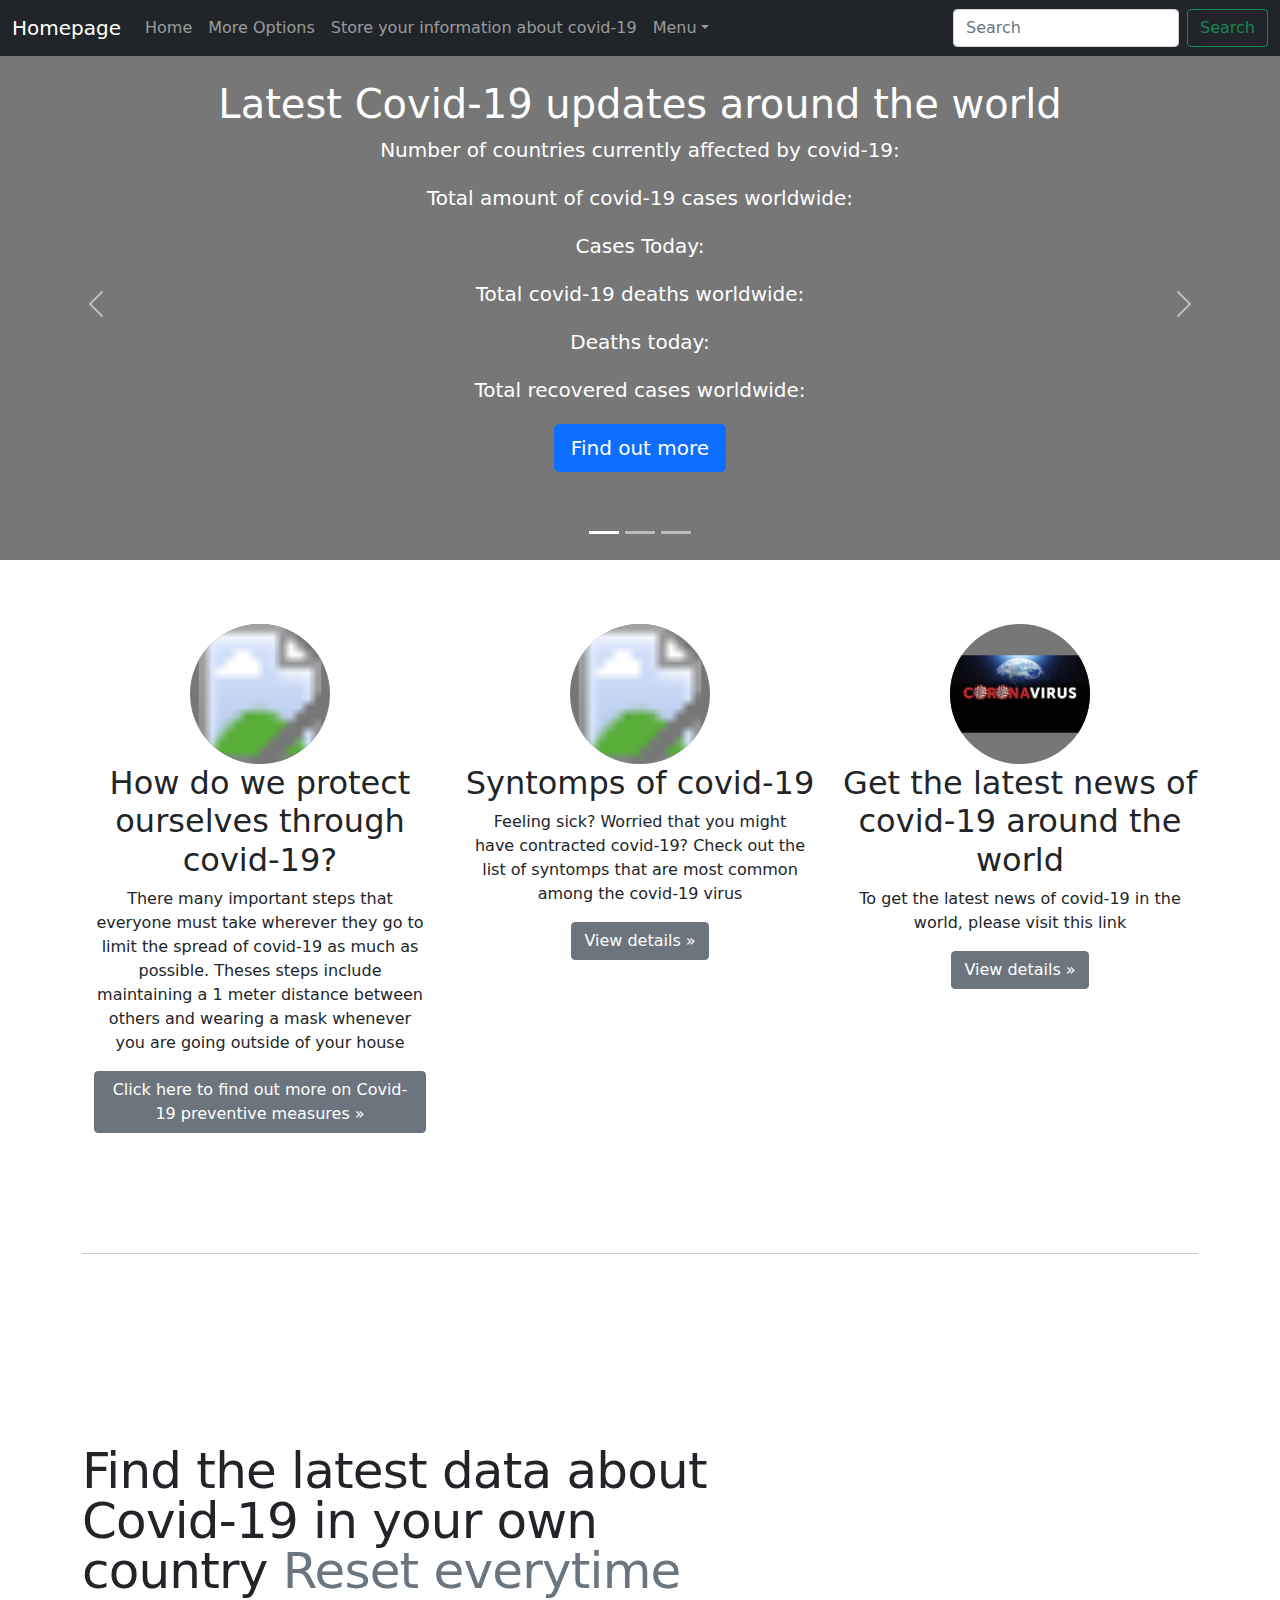
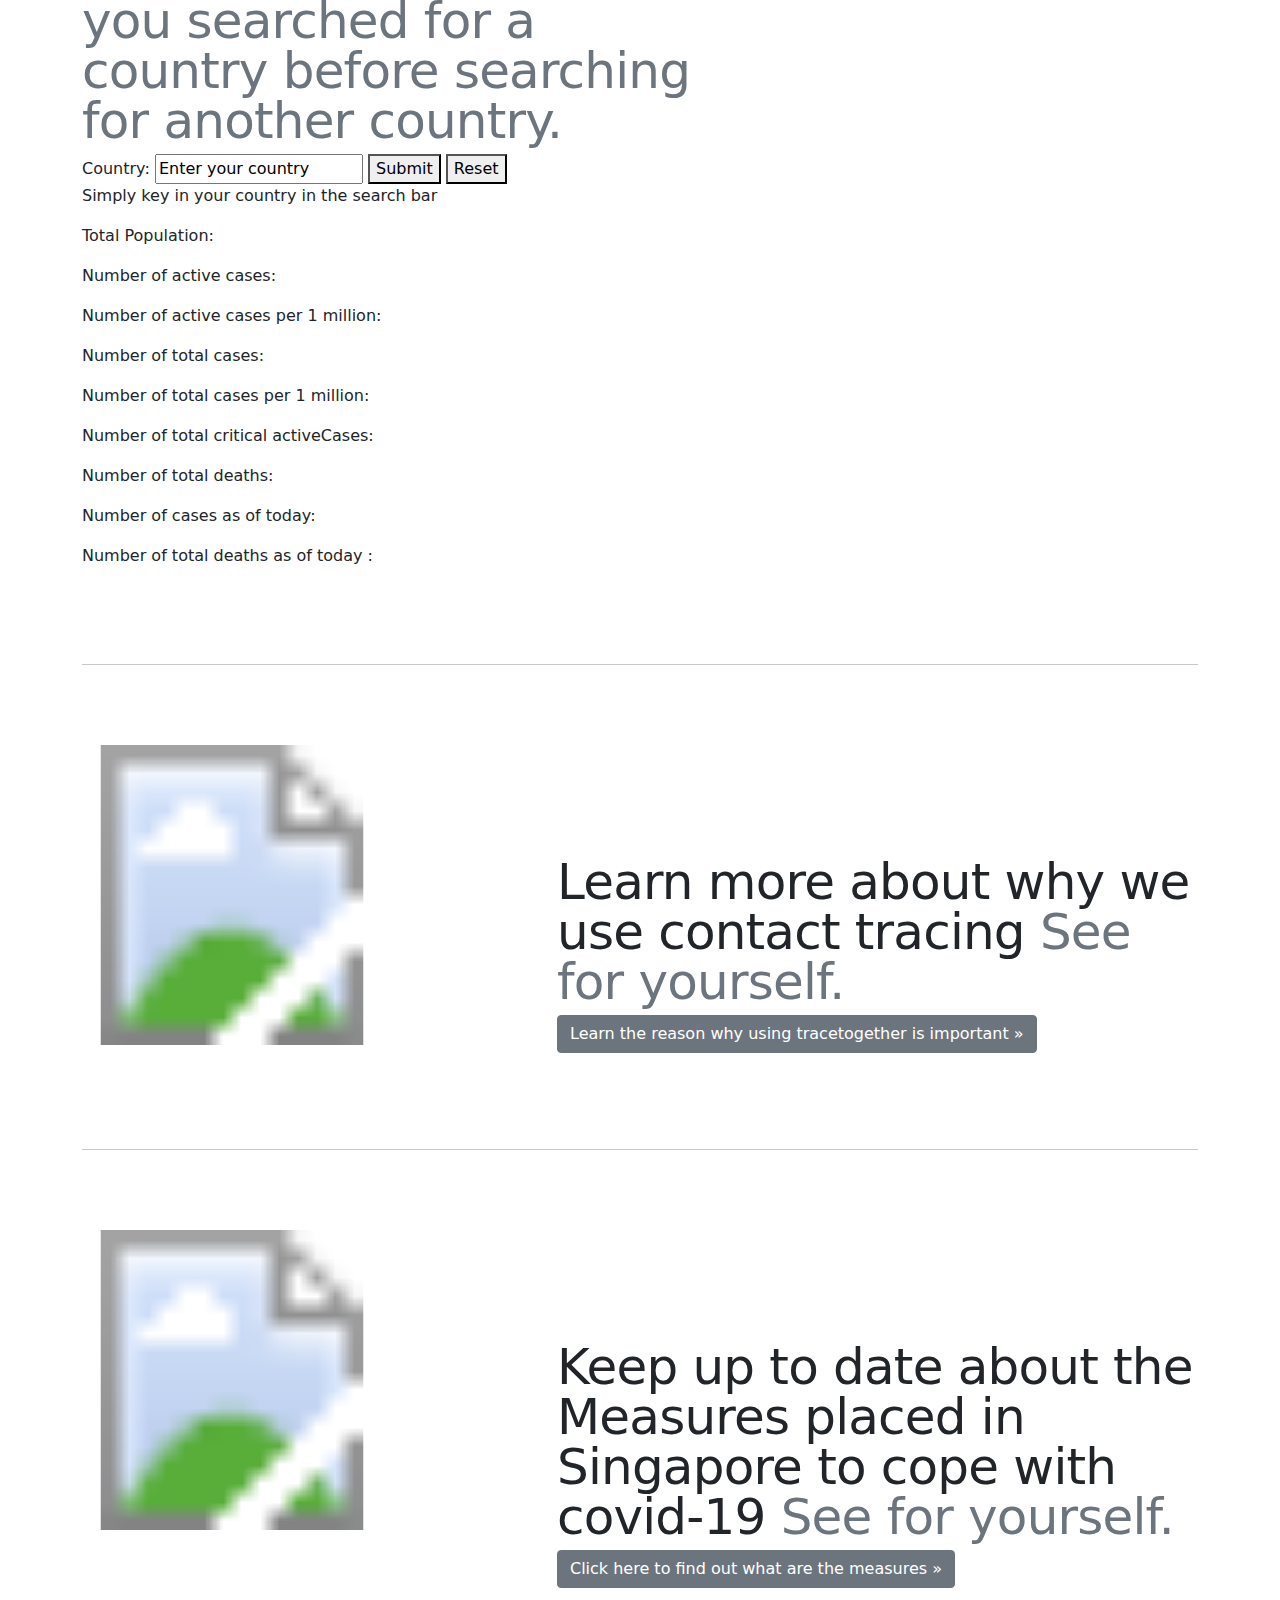
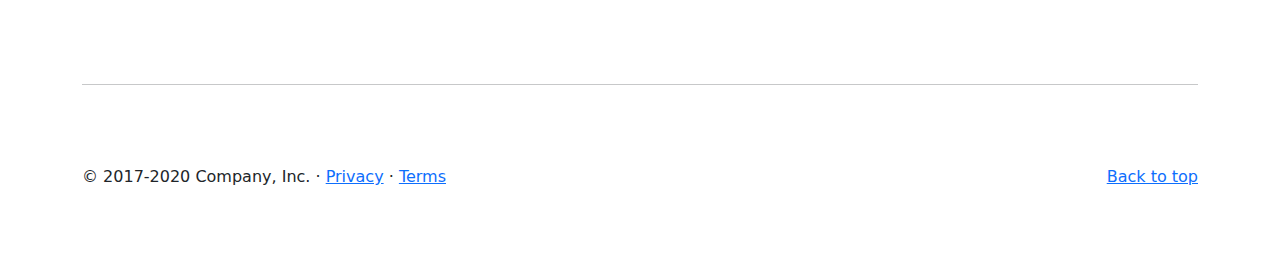
==== commit fe8a7cb7: "Fixed broken links" ====
--- a/index.html
+++ b/index.html
@@ -9,7 +9,7 @@
     <title>Covid-19 Information Centre</title>
     <link rel="canonical" href="https://getbootstrap.com/docs/5.0/examples/carousel/">
     <!-- Bootstrap core CSS -->
-    <link href="Y:\P03\s10205325\Final submission (Assignment 2)\ID_S10205325C_NgTungXuan_Assg2_website\Bootstrap core css and js\bootstrap.min.css" rel="stylesheet">
+    <link href="bootstrap.min.css" rel="stylesheet">
     <style>
       .bd-placeholder-img{
         font-size: 1.125rem;
@@ -45,20 +45,20 @@
         <section class="collapse navbar-collapse" id="navbarsExampleDefault">
           <ul class="navbar-nav me-auto mb-2 mb-md-0">
             <li class="nav-item active">
-              <a class="nav-link" aria-current="page" href="Y:\P03\s10205325\Final submission (Assignment 2)\ID_S10205325C_NgTungXuan_Assg2_website\Index page\index.html">Home</a>
+              <a class="nav-link" aria-current="page" href="index.html">Home</a>
             </li>
             <li class="nav-item">
-              <a class="nav-link" aria-current="page" href="Y:\P03\s10205325\Final submission (Assignment 2)\ID_S10205325C_NgTungXuan_Assg2_website\MoreOptions page\MoreOptions.html">More Options</a>
+              <a class="nav-link" aria-current="page" href="MoreOptions.html">More Options</a>
             </li>
             <li class="nav-item">
-              <a class="nav-link" aria-current="page" href="Y:\P03\s10205325\Final submission (Assignment 2)\ID_S10205325C_NgTungXuan_Assg2_website\LocalStorage page\LocalStorage.html">Store your information about covid-19</a>
+              <a class="nav-link" aria-current="page" href="LocalStorage.html">Store your information about covid-19</a>
             </li>
             <li class="nav-item dropdown">
               <a class="nav-link dropdown-toggle" href="#" id="dropdown01" data-bs-toggle="dropdown" aria-expanded="false">Menu</a>
               <ul class="dropdown-menu" aria-labelledby="dropdown01">
-                <li><a class="dropdown-item" href="Y:\P03\s10205325\Final submission (Assignment 2)\ID_S10205325C_NgTungXuan_Assg2_website\Index page\index.html">Home</a></li>
-                <li><a class="dropdown-item" href="Y:\P03\s10205325\Final submission (Assignment 2)\ID_S10205325C_NgTungXuan_Assg2_website\MoreOptions page\MoreOptions.html">More Options</a></li>
-                <li><a class="dropdown-item" href="Y:\P03\s10205325\Final submission (Assignment 2)\ID_S10205325C_NgTungXuan_Assg2_website\LocalStorage page\LocalStorage.html">Share your Information</a></li>
+                <li><a class="dropdown-item" href="index.html">Home</a></li>
+                <li><a class="dropdown-item" href="MoreOptions.html">More Options</a></li>
+                <li><a class="dropdown-item" href="LocalStorage.html">Share your Information</a></li>
               </ul>
             </li>
           </ul>
@@ -278,4 +278,4 @@
   
       
 
-        +        
